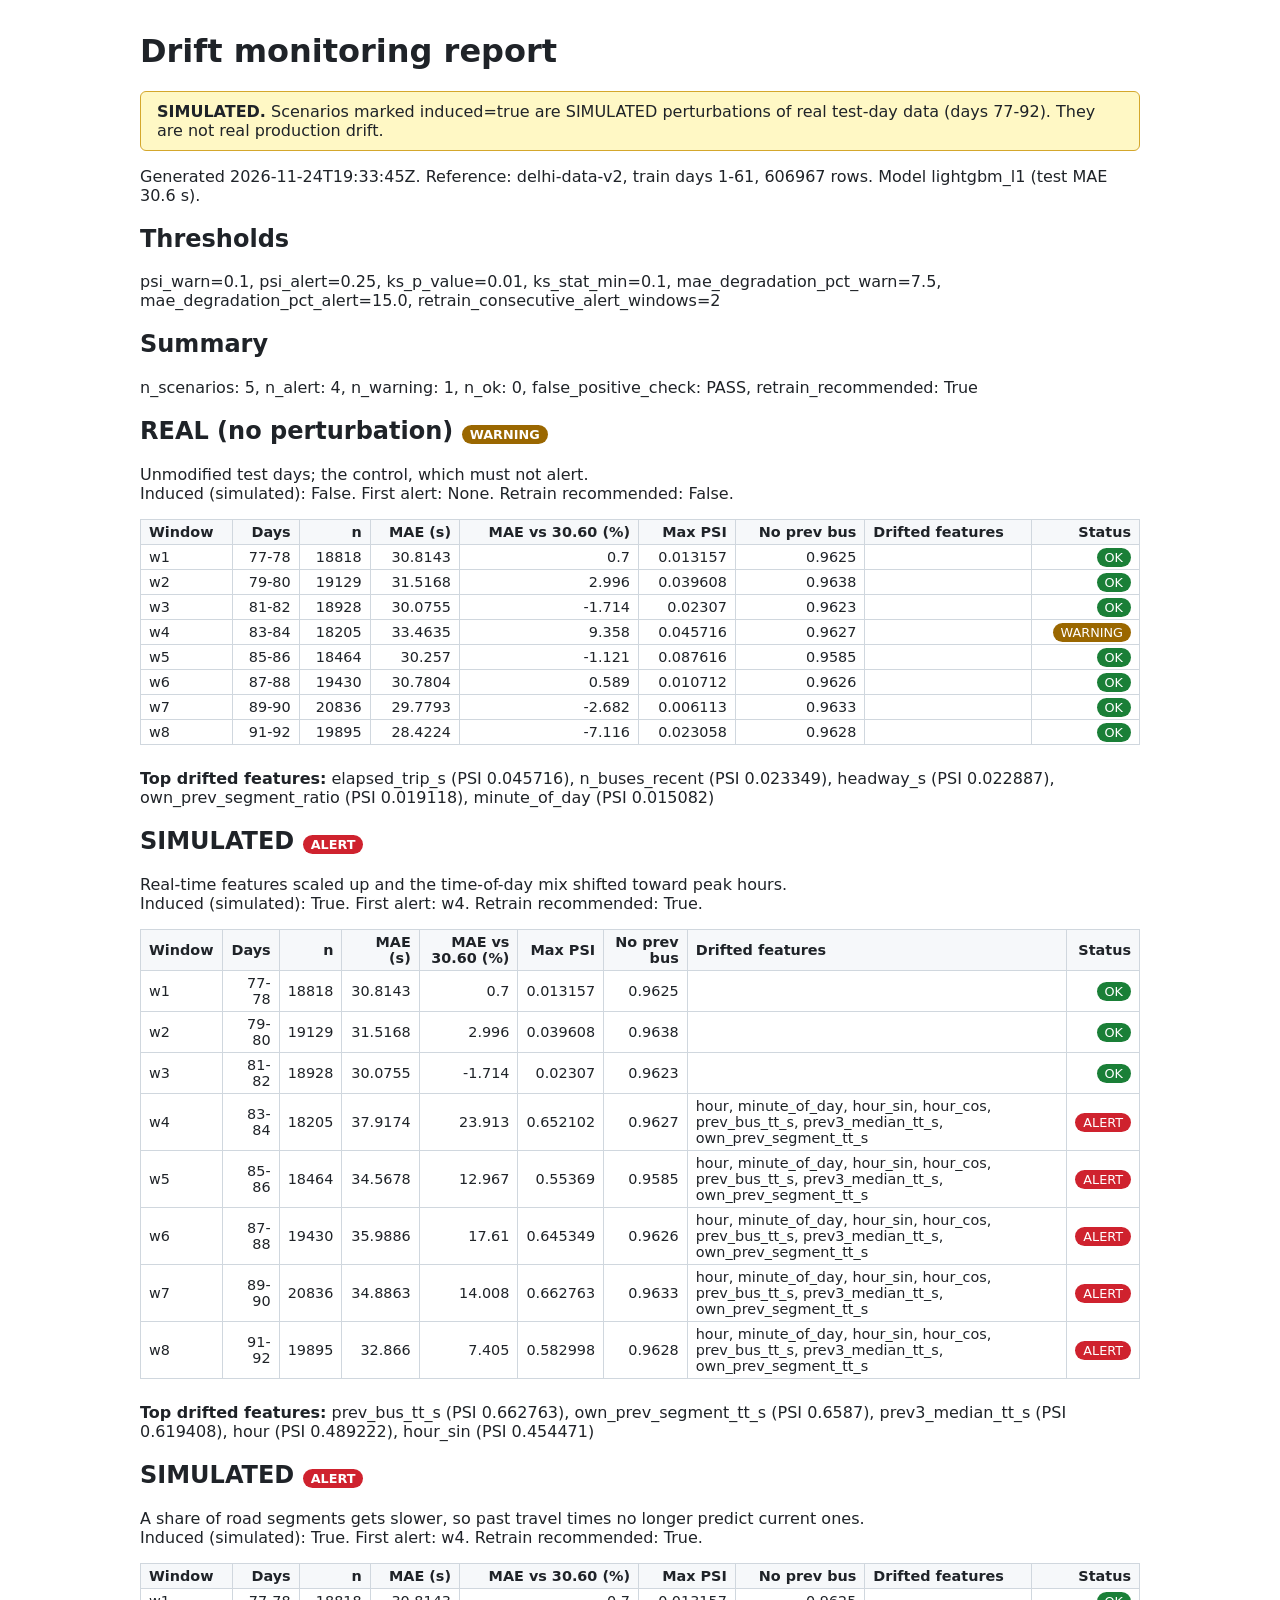
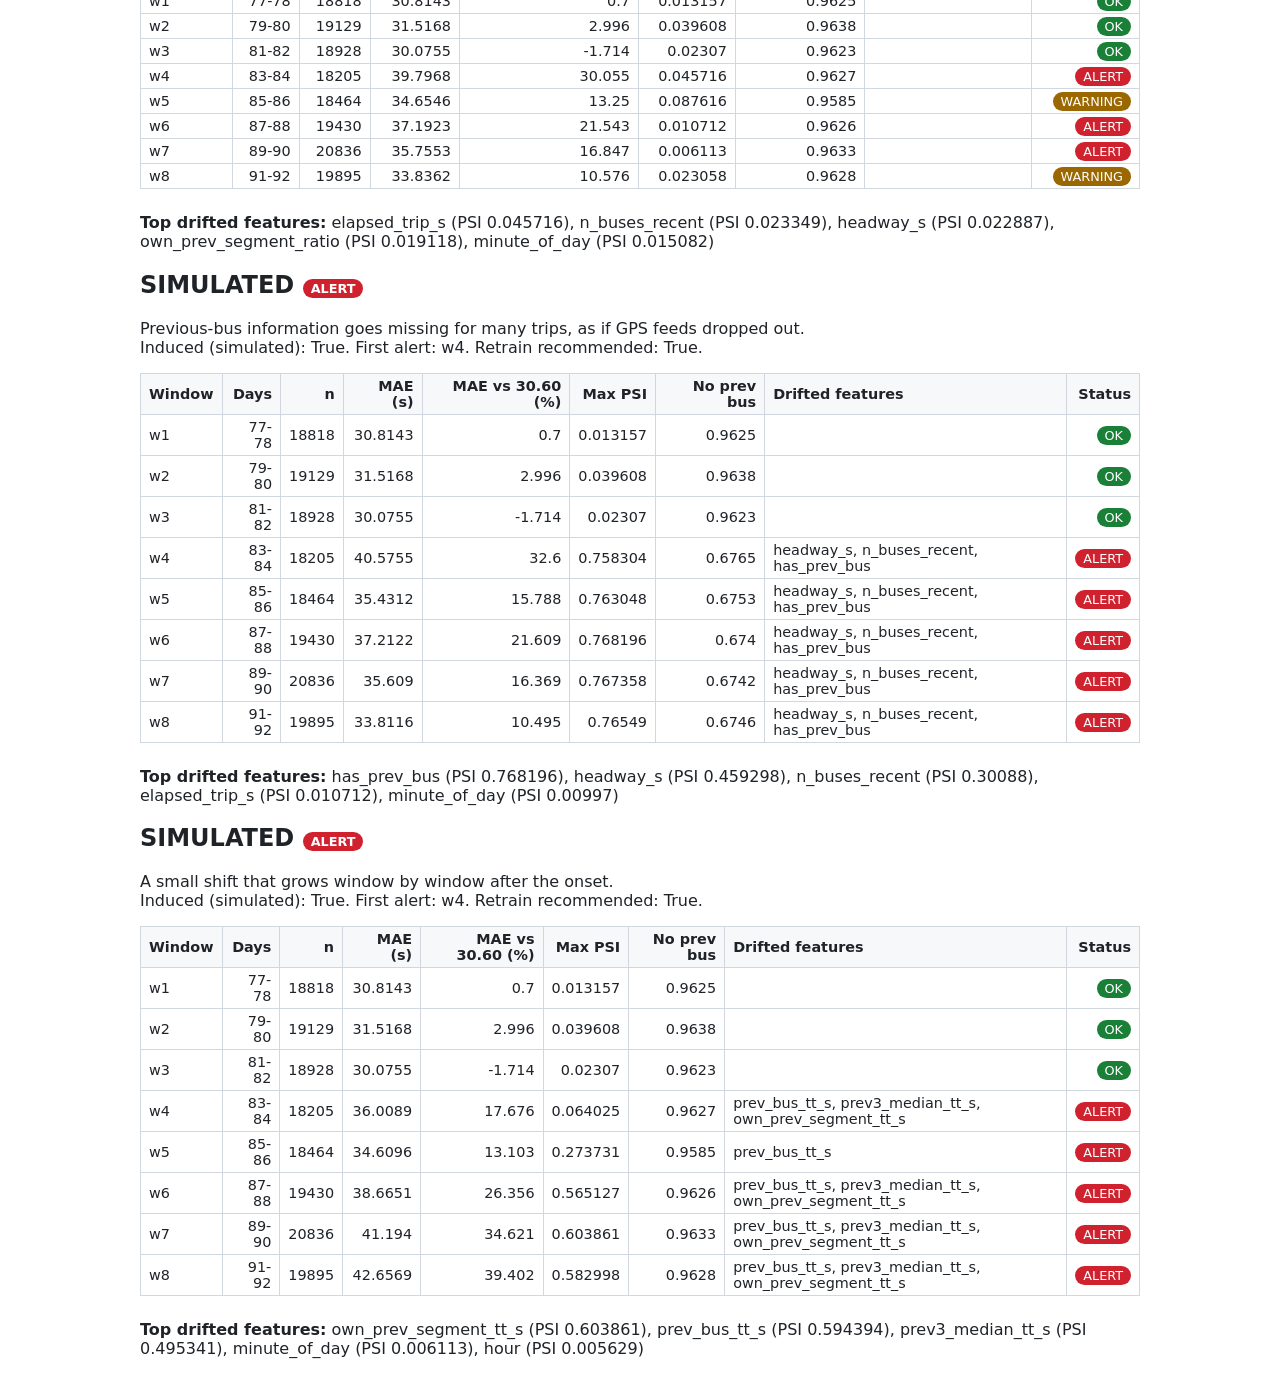
==== reports/drift_report.html @ 4299417a "drift: add HTML report and W&B logging for monitoring run" ====
<!doctype html><html><head><meta charset='utf-8'><title>Drift monitoring report</title><style>body{font-family:system-ui,sans-serif;max-width:1000px;margin:2rem auto;padding:0 1rem;color:#1f2328}table{border-collapse:collapse;width:100%;margin:.5rem 0 1.5rem}th,td{border:1px solid #d0d7de;padding:4px 8px;text-align:right;font-size:.9rem}th{background:#f6f8fa}td.l,th.l{text-align:left}.b{color:#fff;padding:2px 8px;border-radius:10px;font-size:.8rem}.warn{background:#fff8c5;border:1px solid #d4a72c;padding:.6rem 1rem;border-radius:6px}</style></head><body><h1>Drift monitoring report</h1><div class='warn'><b>SIMULATED.</b> Scenarios marked induced=true are SIMULATED perturbations of real test-day data (days 77-92). They are not real production drift.</div><p>Generated 2026-11-24T19:33:45Z. Reference: delhi-data-v2, train days 1-61, 606967 rows. Model lightgbm_l1 (test MAE 30.6 s).</p><h2>Thresholds</h2><p>psi_warn=0.1, psi_alert=0.25, ks_p_value=0.01, ks_stat_min=0.1, mae_degradation_pct_warn=7.5, mae_degradation_pct_alert=15.0, retrain_consecutive_alert_windows=2</p><h2>Summary</h2><p>n_scenarios: 5, n_alert: 4, n_warning: 1, n_ok: 0, false_positive_check: PASS, retrain_recommended: True</p><h2>REAL (no perturbation) <span class="b" style="background:#9a6700">WARNING</span></h2><p>Unmodified test days; the control, which must not alert.<br>Induced (simulated): False. First alert: None. Retrain recommended: False.</p><table><tr><th class='l'>Window</th><th>Days</th><th>n</th><th>MAE (s)</th><th>MAE vs 30.60 (%)</th><th>Max PSI</th><th>No prev bus</th><th class='l'>Drifted features</th><th>Status</th></tr><tr><td class='l'>w1</td><td>77-78</td><td>18818</td><td>30.8143</td><td>0.7</td><td>0.013157</td><td>0.9625</td><td class='l'></td><td><span class="b" style="background:#1a7f37">OK</span></td></tr><tr><td class='l'>w2</td><td>79-80</td><td>19129</td><td>31.5168</td><td>2.996</td><td>0.039608</td><td>0.9638</td><td class='l'></td><td><span class="b" style="background:#1a7f37">OK</span></td></tr><tr><td class='l'>w3</td><td>81-82</td><td>18928</td><td>30.0755</td><td>-1.714</td><td>0.02307</td><td>0.9623</td><td class='l'></td><td><span class="b" style="background:#1a7f37">OK</span></td></tr><tr><td class='l'>w4</td><td>83-84</td><td>18205</td><td>33.4635</td><td>9.358</td><td>0.045716</td><td>0.9627</td><td class='l'></td><td><span class="b" style="background:#9a6700">WARNING</span></td></tr><tr><td class='l'>w5</td><td>85-86</td><td>18464</td><td>30.257</td><td>-1.121</td><td>0.087616</td><td>0.9585</td><td class='l'></td><td><span class="b" style="background:#1a7f37">OK</span></td></tr><tr><td class='l'>w6</td><td>87-88</td><td>19430</td><td>30.7804</td><td>0.589</td><td>0.010712</td><td>0.9626</td><td class='l'></td><td><span class="b" style="background:#1a7f37">OK</span></td></tr><tr><td class='l'>w7</td><td>89-90</td><td>20836</td><td>29.7793</td><td>-2.682</td><td>0.006113</td><td>0.9633</td><td class='l'></td><td><span class="b" style="background:#1a7f37">OK</span></td></tr><tr><td class='l'>w8</td><td>91-92</td><td>19895</td><td>28.4224</td><td>-7.116</td><td>0.023058</td><td>0.9628</td><td class='l'></td><td><span class="b" style="background:#1a7f37">OK</span></td></tr></table><p><b>Top drifted features:</b> elapsed_trip_s (PSI 0.045716), n_buses_recent (PSI 0.023349), headway_s (PSI 0.022887), own_prev_segment_ratio (PSI 0.019118), minute_of_day (PSI 0.015082)</p><h2>SIMULATED <span class="b" style="background:#cf222e">ALERT</span></h2><p>Real-time features scaled up and the time-of-day mix shifted toward peak hours.<br>Induced (simulated): True. First alert: w4. Retrain recommended: True.</p><table><tr><th class='l'>Window</th><th>Days</th><th>n</th><th>MAE (s)</th><th>MAE vs 30.60 (%)</th><th>Max PSI</th><th>No prev bus</th><th class='l'>Drifted features</th><th>Status</th></tr><tr><td class='l'>w1</td><td>77-78</td><td>18818</td><td>30.8143</td><td>0.7</td><td>0.013157</td><td>0.9625</td><td class='l'></td><td><span class="b" style="background:#1a7f37">OK</span></td></tr><tr><td class='l'>w2</td><td>79-80</td><td>19129</td><td>31.5168</td><td>2.996</td><td>0.039608</td><td>0.9638</td><td class='l'></td><td><span class="b" style="background:#1a7f37">OK</span></td></tr><tr><td class='l'>w3</td><td>81-82</td><td>18928</td><td>30.0755</td><td>-1.714</td><td>0.02307</td><td>0.9623</td><td class='l'></td><td><span class="b" style="background:#1a7f37">OK</span></td></tr><tr><td class='l'>w4</td><td>83-84</td><td>18205</td><td>37.9174</td><td>23.913</td><td>0.652102</td><td>0.9627</td><td class='l'>hour, minute_of_day, hour_sin, hour_cos, prev_bus_tt_s, prev3_median_tt_s, own_prev_segment_tt_s</td><td><span class="b" style="background:#cf222e">ALERT</span></td></tr><tr><td class='l'>w5</td><td>85-86</td><td>18464</td><td>34.5678</td><td>12.967</td><td>0.55369</td><td>0.9585</td><td class='l'>hour, minute_of_day, hour_sin, hour_cos, prev_bus_tt_s, prev3_median_tt_s, own_prev_segment_tt_s</td><td><span class="b" style="background:#cf222e">ALERT</span></td></tr><tr><td class='l'>w6</td><td>87-88</td><td>19430</td><td>35.9886</td><td>17.61</td><td>0.645349</td><td>0.9626</td><td class='l'>hour, minute_of_day, hour_sin, hour_cos, prev_bus_tt_s, prev3_median_tt_s, own_prev_segment_tt_s</td><td><span class="b" style="background:#cf222e">ALERT</span></td></tr><tr><td class='l'>w7</td><td>89-90</td><td>20836</td><td>34.8863</td><td>14.008</td><td>0.662763</td><td>0.9633</td><td class='l'>hour, minute_of_day, hour_sin, hour_cos, prev_bus_tt_s, prev3_median_tt_s, own_prev_segment_tt_s</td><td><span class="b" style="background:#cf222e">ALERT</span></td></tr><tr><td class='l'>w8</td><td>91-92</td><td>19895</td><td>32.866</td><td>7.405</td><td>0.582998</td><td>0.9628</td><td class='l'>hour, minute_of_day, hour_sin, hour_cos, prev_bus_tt_s, prev3_median_tt_s, own_prev_segment_tt_s</td><td><span class="b" style="background:#cf222e">ALERT</span></td></tr></table><p><b>Top drifted features:</b> prev_bus_tt_s (PSI 0.662763), own_prev_segment_tt_s (PSI 0.6587), prev3_median_tt_s (PSI 0.619408), hour (PSI 0.489222), hour_sin (PSI 0.454471)</p><h2>SIMULATED <span class="b" style="background:#cf222e">ALERT</span></h2><p>A share of road segments gets slower, so past travel times no longer predict current ones.<br>Induced (simulated): True. First alert: w4. Retrain recommended: True.</p><table><tr><th class='l'>Window</th><th>Days</th><th>n</th><th>MAE (s)</th><th>MAE vs 30.60 (%)</th><th>Max PSI</th><th>No prev bus</th><th class='l'>Drifted features</th><th>Status</th></tr><tr><td class='l'>w1</td><td>77-78</td><td>18818</td><td>30.8143</td><td>0.7</td><td>0.013157</td><td>0.9625</td><td class='l'></td><td><span class="b" style="background:#1a7f37">OK</span></td></tr><tr><td class='l'>w2</td><td>79-80</td><td>19129</td><td>31.5168</td><td>2.996</td><td>0.039608</td><td>0.9638</td><td class='l'></td><td><span class="b" style="background:#1a7f37">OK</span></td></tr><tr><td class='l'>w3</td><td>81-82</td><td>18928</td><td>30.0755</td><td>-1.714</td><td>0.02307</td><td>0.9623</td><td class='l'></td><td><span class="b" style="background:#1a7f37">OK</span></td></tr><tr><td class='l'>w4</td><td>83-84</td><td>18205</td><td>39.7968</td><td>30.055</td><td>0.045716</td><td>0.9627</td><td class='l'></td><td><span class="b" style="background:#cf222e">ALERT</span></td></tr><tr><td class='l'>w5</td><td>85-86</td><td>18464</td><td>34.6546</td><td>13.25</td><td>0.087616</td><td>0.9585</td><td class='l'></td><td><span class="b" style="background:#9a6700">WARNING</span></td></tr><tr><td class='l'>w6</td><td>87-88</td><td>19430</td><td>37.1923</td><td>21.543</td><td>0.010712</td><td>0.9626</td><td class='l'></td><td><span class="b" style="background:#cf222e">ALERT</span></td></tr><tr><td class='l'>w7</td><td>89-90</td><td>20836</td><td>35.7553</td><td>16.847</td><td>0.006113</td><td>0.9633</td><td class='l'></td><td><span class="b" style="background:#cf222e">ALERT</span></td></tr><tr><td class='l'>w8</td><td>91-92</td><td>19895</td><td>33.8362</td><td>10.576</td><td>0.023058</td><td>0.9628</td><td class='l'></td><td><span class="b" style="background:#9a6700">WARNING</span></td></tr></table><p><b>Top drifted features:</b> elapsed_trip_s (PSI 0.045716), n_buses_recent (PSI 0.023349), headway_s (PSI 0.022887), own_prev_segment_ratio (PSI 0.019118), minute_of_day (PSI 0.015082)</p><h2>SIMULATED <span class="b" style="background:#cf222e">ALERT</span></h2><p>Previous-bus information goes missing for many trips, as if GPS feeds dropped out.<br>Induced (simulated): True. First alert: w4. Retrain recommended: True.</p><table><tr><th class='l'>Window</th><th>Days</th><th>n</th><th>MAE (s)</th><th>MAE vs 30.60 (%)</th><th>Max PSI</th><th>No prev bus</th><th class='l'>Drifted features</th><th>Status</th></tr><tr><td class='l'>w1</td><td>77-78</td><td>18818</td><td>30.8143</td><td>0.7</td><td>0.013157</td><td>0.9625</td><td class='l'></td><td><span class="b" style="background:#1a7f37">OK</span></td></tr><tr><td class='l'>w2</td><td>79-80</td><td>19129</td><td>31.5168</td><td>2.996</td><td>0.039608</td><td>0.9638</td><td class='l'></td><td><span class="b" style="background:#1a7f37">OK</span></td></tr><tr><td class='l'>w3</td><td>81-82</td><td>18928</td><td>30.0755</td><td>-1.714</td><td>0.02307</td><td>0.9623</td><td class='l'></td><td><span class="b" style="background:#1a7f37">OK</span></td></tr><tr><td class='l'>w4</td><td>83-84</td><td>18205</td><td>40.5755</td><td>32.6</td><td>0.758304</td><td>0.6765</td><td class='l'>headway_s, n_buses_recent, has_prev_bus</td><td><span class="b" style="background:#cf222e">ALERT</span></td></tr><tr><td class='l'>w5</td><td>85-86</td><td>18464</td><td>35.4312</td><td>15.788</td><td>0.763048</td><td>0.6753</td><td class='l'>headway_s, n_buses_recent, has_prev_bus</td><td><span class="b" style="background:#cf222e">ALERT</span></td></tr><tr><td class='l'>w6</td><td>87-88</td><td>19430</td><td>37.2122</td><td>21.609</td><td>0.768196</td><td>0.674</td><td class='l'>headway_s, n_buses_recent, has_prev_bus</td><td><span class="b" style="background:#cf222e">ALERT</span></td></tr><tr><td class='l'>w7</td><td>89-90</td><td>20836</td><td>35.609</td><td>16.369</td><td>0.767358</td><td>0.6742</td><td class='l'>headway_s, n_buses_recent, has_prev_bus</td><td><span class="b" style="background:#cf222e">ALERT</span></td></tr><tr><td class='l'>w8</td><td>91-92</td><td>19895</td><td>33.8116</td><td>10.495</td><td>0.76549</td><td>0.6746</td><td class='l'>headway_s, n_buses_recent, has_prev_bus</td><td><span class="b" style="background:#cf222e">ALERT</span></td></tr></table><p><b>Top drifted features:</b> has_prev_bus (PSI 0.768196), headway_s (PSI 0.459298), n_buses_recent (PSI 0.30088), elapsed_trip_s (PSI 0.010712), minute_of_day (PSI 0.00997)</p><h2>SIMULATED <span class="b" style="background:#cf222e">ALERT</span></h2><p>A small shift that grows window by window after the onset.<br>Induced (simulated): True. First alert: w4. Retrain recommended: True.</p><table><tr><th class='l'>Window</th><th>Days</th><th>n</th><th>MAE (s)</th><th>MAE vs 30.60 (%)</th><th>Max PSI</th><th>No prev bus</th><th class='l'>Drifted features</th><th>Status</th></tr><tr><td class='l'>w1</td><td>77-78</td><td>18818</td><td>30.8143</td><td>0.7</td><td>0.013157</td><td>0.9625</td><td class='l'></td><td><span class="b" style="background:#1a7f37">OK</span></td></tr><tr><td class='l'>w2</td><td>79-80</td><td>19129</td><td>31.5168</td><td>2.996</td><td>0.039608</td><td>0.9638</td><td class='l'></td><td><span class="b" style="background:#1a7f37">OK</span></td></tr><tr><td class='l'>w3</td><td>81-82</td><td>18928</td><td>30.0755</td><td>-1.714</td><td>0.02307</td><td>0.9623</td><td class='l'></td><td><span class="b" style="background:#1a7f37">OK</span></td></tr><tr><td class='l'>w4</td><td>83-84</td><td>18205</td><td>36.0089</td><td>17.676</td><td>0.064025</td><td>0.9627</td><td class='l'>prev_bus_tt_s, prev3_median_tt_s, own_prev_segment_tt_s</td><td><span class="b" style="background:#cf222e">ALERT</span></td></tr><tr><td class='l'>w5</td><td>85-86</td><td>18464</td><td>34.6096</td><td>13.103</td><td>0.273731</td><td>0.9585</td><td class='l'>prev_bus_tt_s</td><td><span class="b" style="background:#cf222e">ALERT</span></td></tr><tr><td class='l'>w6</td><td>87-88</td><td>19430</td><td>38.6651</td><td>26.356</td><td>0.565127</td><td>0.9626</td><td class='l'>prev_bus_tt_s, prev3_median_tt_s, own_prev_segment_tt_s</td><td><span class="b" style="background:#cf222e">ALERT</span></td></tr><tr><td class='l'>w7</td><td>89-90</td><td>20836</td><td>41.194</td><td>34.621</td><td>0.603861</td><td>0.9633</td><td class='l'>prev_bus_tt_s, prev3_median_tt_s, own_prev_segment_tt_s</td><td><span class="b" style="background:#cf222e">ALERT</span></td></tr><tr><td class='l'>w8</td><td>91-92</td><td>19895</td><td>42.6569</td><td>39.402</td><td>0.582998</td><td>0.9628</td><td class='l'>prev_bus_tt_s, prev3_median_tt_s, own_prev_segment_tt_s</td><td><span class="b" style="background:#cf222e">ALERT</span></td></tr></table><p><b>Top drifted features:</b> own_prev_segment_tt_s (PSI 0.603861), prev_bus_tt_s (PSI 0.594394), prev3_median_tt_s (PSI 0.495341), minute_of_day (PSI 0.006113), hour (PSI 0.005629)</p></body></html>
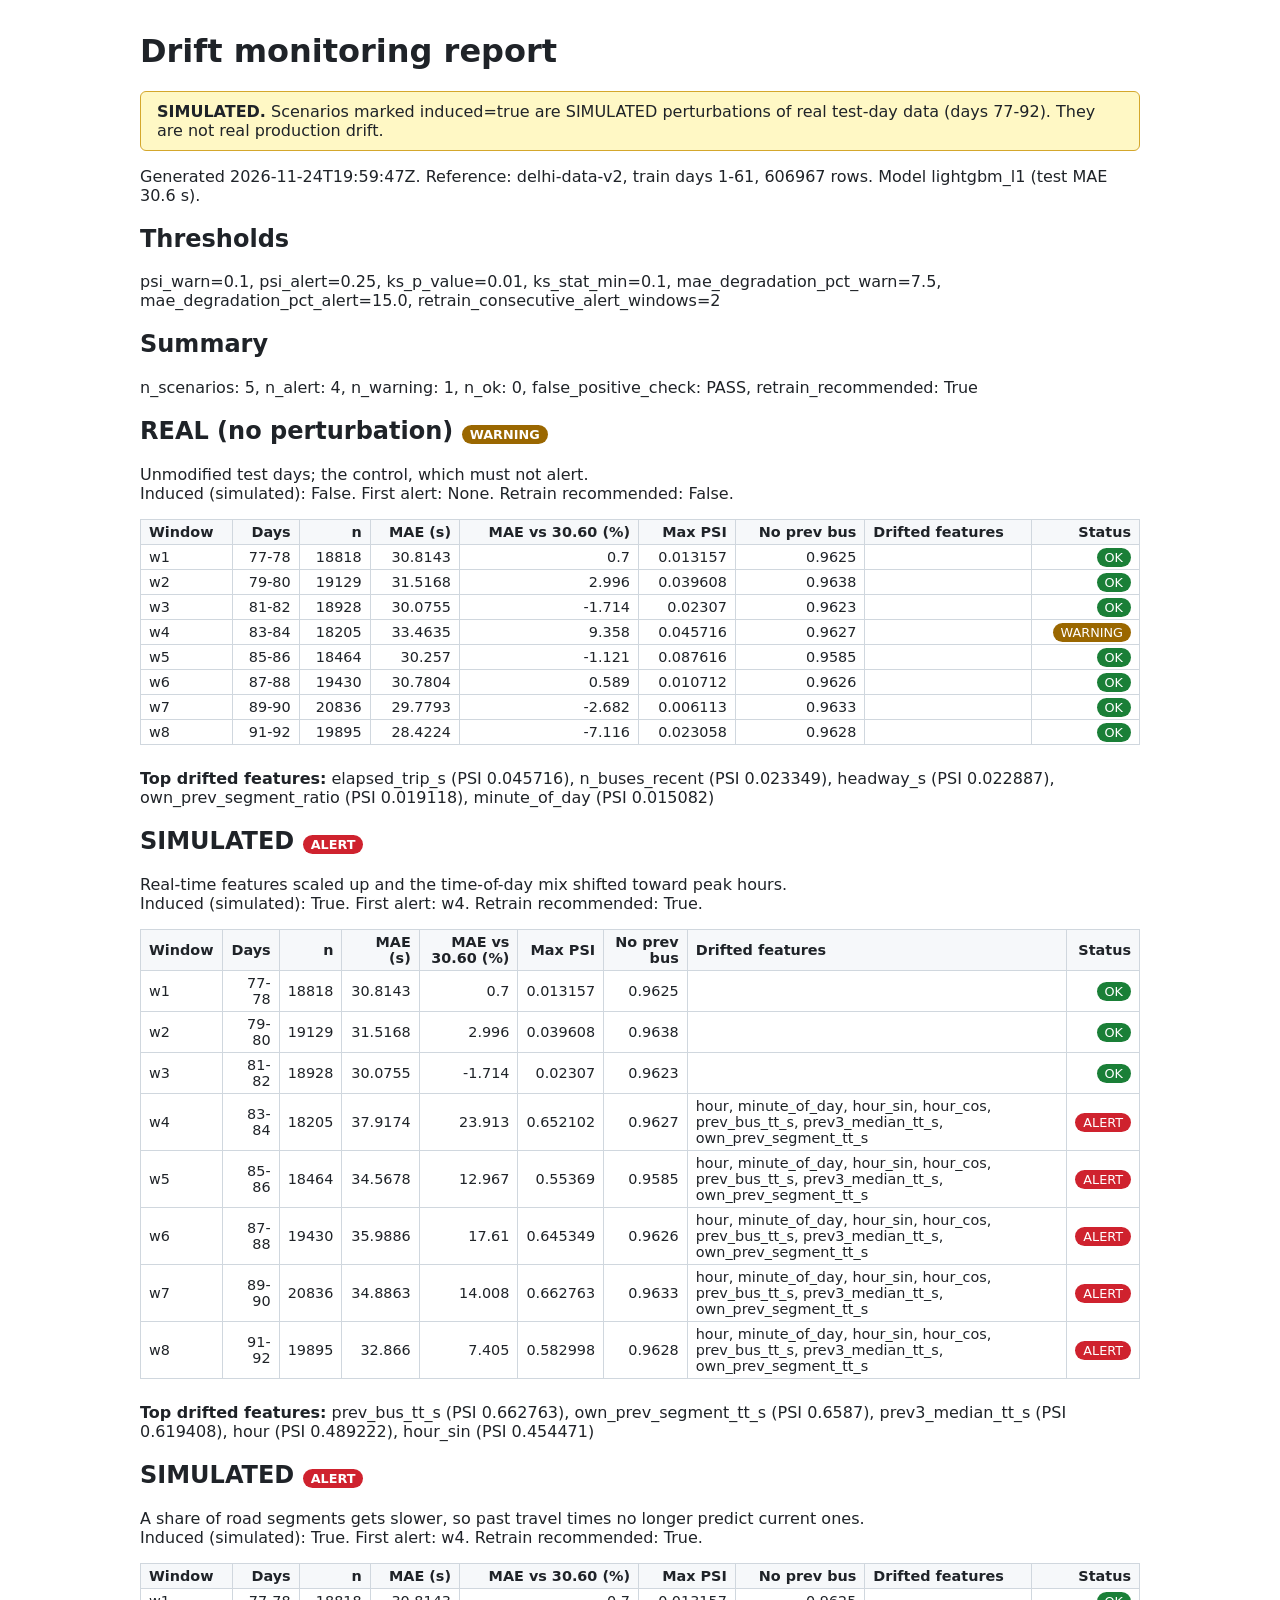
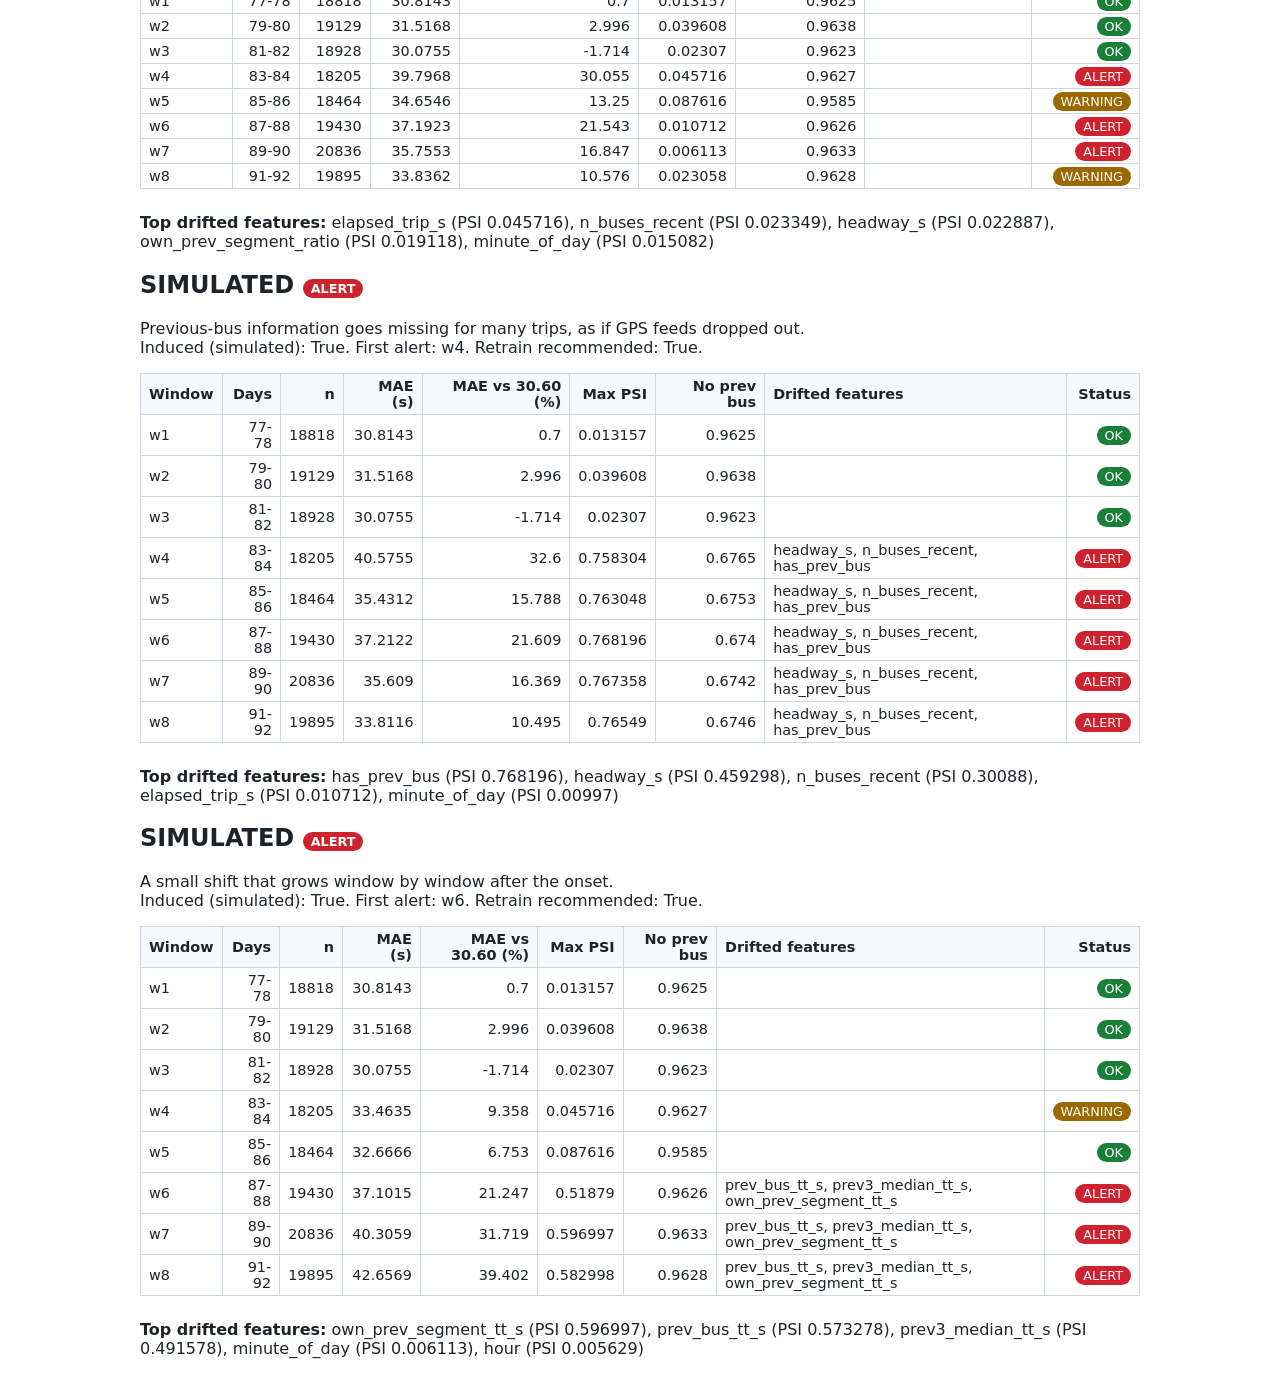
==== commit a40bf66d: "drift: log monitoring run to W&B, ramp gradual drift from zero to full strength" ====
--- a/reports/drift_report.html
+++ b/reports/drift_report.html
@@ -1 +1 @@
-<!doctype html><html><head><meta charset='utf-8'><title>Drift monitoring report</title><style>body{font-family:system-ui,sans-serif;max-width:1000px;margin:2rem auto;padding:0 1rem;color:#1f2328}table{border-collapse:collapse;width:100%;margin:.5rem 0 1.5rem}th,td{border:1px solid #d0d7de;padding:4px 8px;text-align:right;font-size:.9rem}th{background:#f6f8fa}td.l,th.l{text-align:left}.b{color:#fff;padding:2px 8px;border-radius:10px;font-size:.8rem}.warn{background:#fff8c5;border:1px solid #d4a72c;padding:.6rem 1rem;border-radius:6px}</style></head><body><h1>Drift monitoring report</h1><div class='warn'><b>SIMULATED.</b> Scenarios marked induced=true are SIMULATED perturbations of real test-day data (days 77-92). They are not real production drift.</div><p>Generated 2026-11-24T19:33:45Z. Reference: delhi-data-v2, train days 1-61, 606967 rows. Model lightgbm_l1 (test MAE 30.6 s).</p><h2>Thresholds</h2><p>psi_warn=0.1, psi_alert=0.25, ks_p_value=0.01, ks_stat_min=0.1, mae_degradation_pct_warn=7.5, mae_degradation_pct_alert=15.0, retrain_consecutive_alert_windows=2</p><h2>Summary</h2><p>n_scenarios: 5, n_alert: 4, n_warning: 1, n_ok: 0, false_positive_check: PASS, retrain_recommended: True</p><h2>REAL (no perturbation) <span class="b" style="background:#9a6700">WARNING</span></h2><p>Unmodified test days; the control, which must not alert.<br>Induced (simulated): False. First alert: None. Retrain recommended: False.</p><table><tr><th class='l'>Window</th><th>Days</th><th>n</th><th>MAE (s)</th><th>MAE vs 30.60 (%)</th><th>Max PSI</th><th>No prev bus</th><th class='l'>Drifted features</th><th>Status</th></tr><tr><td class='l'>w1</td><td>77-78</td><td>18818</td><td>30.8143</td><td>0.7</td><td>0.013157</td><td>0.9625</td><td class='l'></td><td><span class="b" style="background:#1a7f37">OK</span></td></tr><tr><td class='l'>w2</td><td>79-80</td><td>19129</td><td>31.5168</td><td>2.996</td><td>0.039608</td><td>0.9638</td><td class='l'></td><td><span class="b" style="background:#1a7f37">OK</span></td></tr><tr><td class='l'>w3</td><td>81-82</td><td>18928</td><td>30.0755</td><td>-1.714</td><td>0.02307</td><td>0.9623</td><td class='l'></td><td><span class="b" style="background:#1a7f37">OK</span></td></tr><tr><td class='l'>w4</td><td>83-84</td><td>18205</td><td>33.4635</td><td>9.358</td><td>0.045716</td><td>0.9627</td><td class='l'></td><td><span class="b" style="background:#9a6700">WARNING</span></td></tr><tr><td class='l'>w5</td><td>85-86</td><td>18464</td><td>30.257</td><td>-1.121</td><td>0.087616</td><td>0.9585</td><td class='l'></td><td><span class="b" style="background:#1a7f37">OK</span></td></tr><tr><td class='l'>w6</td><td>87-88</td><td>19430</td><td>30.7804</td><td>0.589</td><td>0.010712</td><td>0.9626</td><td class='l'></td><td><span class="b" style="background:#1a7f37">OK</span></td></tr><tr><td class='l'>w7</td><td>89-90</td><td>20836</td><td>29.7793</td><td>-2.682</td><td>0.006113</td><td>0.9633</td><td class='l'></td><td><span class="b" style="background:#1a7f37">OK</span></td></tr><tr><td class='l'>w8</td><td>91-92</td><td>19895</td><td>28.4224</td><td>-7.116</td><td>0.023058</td><td>0.9628</td><td class='l'></td><td><span class="b" style="background:#1a7f37">OK</span></td></tr></table><p><b>Top drifted features:</b> elapsed_trip_s (PSI 0.045716), n_buses_recent (PSI 0.023349), headway_s (PSI 0.022887), own_prev_segment_ratio (PSI 0.019118), minute_of_day (PSI 0.015082)</p><h2>SIMULATED <span class="b" style="background:#cf222e">ALERT</span></h2><p>Real-time features scaled up and the time-of-day mix shifted toward peak hours.<br>Induced (simulated): True. First alert: w4. Retrain recommended: True.</p><table><tr><th class='l'>Window</th><th>Days</th><th>n</th><th>MAE (s)</th><th>MAE vs 30.60 (%)</th><th>Max PSI</th><th>No prev bus</th><th class='l'>Drifted features</th><th>Status</th></tr><tr><td class='l'>w1</td><td>77-78</td><td>18818</td><td>30.8143</td><td>0.7</td><td>0.013157</td><td>0.9625</td><td class='l'></td><td><span class="b" style="background:#1a7f37">OK</span></td></tr><tr><td class='l'>w2</td><td>79-80</td><td>19129</td><td>31.5168</td><td>2.996</td><td>0.039608</td><td>0.9638</td><td class='l'></td><td><span class="b" style="background:#1a7f37">OK</span></td></tr><tr><td class='l'>w3</td><td>81-82</td><td>18928</td><td>30.0755</td><td>-1.714</td><td>0.02307</td><td>0.9623</td><td class='l'></td><td><span class="b" style="background:#1a7f37">OK</span></td></tr><tr><td class='l'>w4</td><td>83-84</td><td>18205</td><td>37.9174</td><td>23.913</td><td>0.652102</td><td>0.9627</td><td class='l'>hour, minute_of_day, hour_sin, hour_cos, prev_bus_tt_s, prev3_median_tt_s, own_prev_segment_tt_s</td><td><span class="b" style="background:#cf222e">ALERT</span></td></tr><tr><td class='l'>w5</td><td>85-86</td><td>18464</td><td>34.5678</td><td>12.967</td><td>0.55369</td><td>0.9585</td><td class='l'>hour, minute_of_day, hour_sin, hour_cos, prev_bus_tt_s, prev3_median_tt_s, own_prev_segment_tt_s</td><td><span class="b" style="background:#cf222e">ALERT</span></td></tr><tr><td class='l'>w6</td><td>87-88</td><td>19430</td><td>35.9886</td><td>17.61</td><td>0.645349</td><td>0.9626</td><td class='l'>hour, minute_of_day, hour_sin, hour_cos, prev_bus_tt_s, prev3_median_tt_s, own_prev_segment_tt_s</td><td><span class="b" style="background:#cf222e">ALERT</span></td></tr><tr><td class='l'>w7</td><td>89-90</td><td>20836</td><td>34.8863</td><td>14.008</td><td>0.662763</td><td>0.9633</td><td class='l'>hour, minute_of_day, hour_sin, hour_cos, prev_bus_tt_s, prev3_median_tt_s, own_prev_segment_tt_s</td><td><span class="b" style="background:#cf222e">ALERT</span></td></tr><tr><td class='l'>w8</td><td>91-92</td><td>19895</td><td>32.866</td><td>7.405</td><td>0.582998</td><td>0.9628</td><td class='l'>hour, minute_of_day, hour_sin, hour_cos, prev_bus_tt_s, prev3_median_tt_s, own_prev_segment_tt_s</td><td><span class="b" style="background:#cf222e">ALERT</span></td></tr></table><p><b>Top drifted features:</b> prev_bus_tt_s (PSI 0.662763), own_prev_segment_tt_s (PSI 0.6587), prev3_median_tt_s (PSI 0.619408), hour (PSI 0.489222), hour_sin (PSI 0.454471)</p><h2>SIMULATED <span class="b" style="background:#cf222e">ALERT</span></h2><p>A share of road segments gets slower, so past travel times no longer predict current ones.<br>Induced (simulated): True. First alert: w4. Retrain recommended: True.</p><table><tr><th class='l'>Window</th><th>Days</th><th>n</th><th>MAE (s)</th><th>MAE vs 30.60 (%)</th><th>Max PSI</th><th>No prev bus</th><th class='l'>Drifted features</th><th>Status</th></tr><tr><td class='l'>w1</td><td>77-78</td><td>18818</td><td>30.8143</td><td>0.7</td><td>0.013157</td><td>0.9625</td><td class='l'></td><td><span class="b" style="background:#1a7f37">OK</span></td></tr><tr><td class='l'>w2</td><td>79-80</td><td>19129</td><td>31.5168</td><td>2.996</td><td>0.039608</td><td>0.9638</td><td class='l'></td><td><span class="b" style="background:#1a7f37">OK</span></td></tr><tr><td class='l'>w3</td><td>81-82</td><td>18928</td><td>30.0755</td><td>-1.714</td><td>0.02307</td><td>0.9623</td><td class='l'></td><td><span class="b" style="background:#1a7f37">OK</span></td></tr><tr><td class='l'>w4</td><td>83-84</td><td>18205</td><td>39.7968</td><td>30.055</td><td>0.045716</td><td>0.9627</td><td class='l'></td><td><span class="b" style="background:#cf222e">ALERT</span></td></tr><tr><td class='l'>w5</td><td>85-86</td><td>18464</td><td>34.6546</td><td>13.25</td><td>0.087616</td><td>0.9585</td><td class='l'></td><td><span class="b" style="background:#9a6700">WARNING</span></td></tr><tr><td class='l'>w6</td><td>87-88</td><td>19430</td><td>37.1923</td><td>21.543</td><td>0.010712</td><td>0.9626</td><td class='l'></td><td><span class="b" style="background:#cf222e">ALERT</span></td></tr><tr><td class='l'>w7</td><td>89-90</td><td>20836</td><td>35.7553</td><td>16.847</td><td>0.006113</td><td>0.9633</td><td class='l'></td><td><span class="b" style="background:#cf222e">ALERT</span></td></tr><tr><td class='l'>w8</td><td>91-92</td><td>19895</td><td>33.8362</td><td>10.576</td><td>0.023058</td><td>0.9628</td><td class='l'></td><td><span class="b" style="background:#9a6700">WARNING</span></td></tr></table><p><b>Top drifted features:</b> elapsed_trip_s (PSI 0.045716), n_buses_recent (PSI 0.023349), headway_s (PSI 0.022887), own_prev_segment_ratio (PSI 0.019118), minute_of_day (PSI 0.015082)</p><h2>SIMULATED <span class="b" style="background:#cf222e">ALERT</span></h2><p>Previous-bus information goes missing for many trips, as if GPS feeds dropped out.<br>Induced (simulated): True. First alert: w4. Retrain recommended: True.</p><table><tr><th class='l'>Window</th><th>Days</th><th>n</th><th>MAE (s)</th><th>MAE vs 30.60 (%)</th><th>Max PSI</th><th>No prev bus</th><th class='l'>Drifted features</th><th>Status</th></tr><tr><td class='l'>w1</td><td>77-78</td><td>18818</td><td>30.8143</td><td>0.7</td><td>0.013157</td><td>0.9625</td><td class='l'></td><td><span class="b" style="background:#1a7f37">OK</span></td></tr><tr><td class='l'>w2</td><td>79-80</td><td>19129</td><td>31.5168</td><td>2.996</td><td>0.039608</td><td>0.9638</td><td class='l'></td><td><span class="b" style="background:#1a7f37">OK</span></td></tr><tr><td class='l'>w3</td><td>81-82</td><td>18928</td><td>30.0755</td><td>-1.714</td><td>0.02307</td><td>0.9623</td><td class='l'></td><td><span class="b" style="background:#1a7f37">OK</span></td></tr><tr><td class='l'>w4</td><td>83-84</td><td>18205</td><td>40.5755</td><td>32.6</td><td>0.758304</td><td>0.6765</td><td class='l'>headway_s, n_buses_recent, has_prev_bus</td><td><span class="b" style="background:#cf222e">ALERT</span></td></tr><tr><td class='l'>w5</td><td>85-86</td><td>18464</td><td>35.4312</td><td>15.788</td><td>0.763048</td><td>0.6753</td><td class='l'>headway_s, n_buses_recent, has_prev_bus</td><td><span class="b" style="background:#cf222e">ALERT</span></td></tr><tr><td class='l'>w6</td><td>87-88</td><td>19430</td><td>37.2122</td><td>21.609</td><td>0.768196</td><td>0.674</td><td class='l'>headway_s, n_buses_recent, has_prev_bus</td><td><span class="b" style="background:#cf222e">ALERT</span></td></tr><tr><td class='l'>w7</td><td>89-90</td><td>20836</td><td>35.609</td><td>16.369</td><td>0.767358</td><td>0.6742</td><td class='l'>headway_s, n_buses_recent, has_prev_bus</td><td><span class="b" style="background:#cf222e">ALERT</span></td></tr><tr><td class='l'>w8</td><td>91-92</td><td>19895</td><td>33.8116</td><td>10.495</td><td>0.76549</td><td>0.6746</td><td class='l'>headway_s, n_buses_recent, has_prev_bus</td><td><span class="b" style="background:#cf222e">ALERT</span></td></tr></table><p><b>Top drifted features:</b> has_prev_bus (PSI 0.768196), headway_s (PSI 0.459298), n_buses_recent (PSI 0.30088), elapsed_trip_s (PSI 0.010712), minute_of_day (PSI 0.00997)</p><h2>SIMULATED <span class="b" style="background:#cf222e">ALERT</span></h2><p>A small shift that grows window by window after the onset.<br>Induced (simulated): True. First alert: w4. Retrain recommended: True.</p><table><tr><th class='l'>Window</th><th>Days</th><th>n</th><th>MAE (s)</th><th>MAE vs 30.60 (%)</th><th>Max PSI</th><th>No prev bus</th><th class='l'>Drifted features</th><th>Status</th></tr><tr><td class='l'>w1</td><td>77-78</td><td>18818</td><td>30.8143</td><td>0.7</td><td>0.013157</td><td>0.9625</td><td class='l'></td><td><span class="b" style="background:#1a7f37">OK</span></td></tr><tr><td class='l'>w2</td><td>79-80</td><td>19129</td><td>31.5168</td><td>2.996</td><td>0.039608</td><td>0.9638</td><td class='l'></td><td><span class="b" style="background:#1a7f37">OK</span></td></tr><tr><td class='l'>w3</td><td>81-82</td><td>18928</td><td>30.0755</td><td>-1.714</td><td>0.02307</td><td>0.9623</td><td class='l'></td><td><span class="b" style="background:#1a7f37">OK</span></td></tr><tr><td class='l'>w4</td><td>83-84</td><td>18205</td><td>36.0089</td><td>17.676</td><td>0.064025</td><td>0.9627</td><td class='l'>prev_bus_tt_s, prev3_median_tt_s, own_prev_segment_tt_s</td><td><span class="b" style="background:#cf222e">ALERT</span></td></tr><tr><td class='l'>w5</td><td>85-86</td><td>18464</td><td>34.6096</td><td>13.103</td><td>0.273731</td><td>0.9585</td><td class='l'>prev_bus_tt_s</td><td><span class="b" style="background:#cf222e">ALERT</span></td></tr><tr><td class='l'>w6</td><td>87-88</td><td>19430</td><td>38.6651</td><td>26.356</td><td>0.565127</td><td>0.9626</td><td class='l'>prev_bus_tt_s, prev3_median_tt_s, own_prev_segment_tt_s</td><td><span class="b" style="background:#cf222e">ALERT</span></td></tr><tr><td class='l'>w7</td><td>89-90</td><td>20836</td><td>41.194</td><td>34.621</td><td>0.603861</td><td>0.9633</td><td class='l'>prev_bus_tt_s, prev3_median_tt_s, own_prev_segment_tt_s</td><td><span class="b" style="background:#cf222e">ALERT</span></td></tr><tr><td class='l'>w8</td><td>91-92</td><td>19895</td><td>42.6569</td><td>39.402</td><td>0.582998</td><td>0.9628</td><td class='l'>prev_bus_tt_s, prev3_median_tt_s, own_prev_segment_tt_s</td><td><span class="b" style="background:#cf222e">ALERT</span></td></tr></table><p><b>Top drifted features:</b> own_prev_segment_tt_s (PSI 0.603861), prev_bus_tt_s (PSI 0.594394), prev3_median_tt_s (PSI 0.495341), minute_of_day (PSI 0.006113), hour (PSI 0.005629)</p></body></html>+<!doctype html><html><head><meta charset='utf-8'><title>Drift monitoring report</title><style>body{font-family:system-ui,sans-serif;max-width:1000px;margin:2rem auto;padding:0 1rem;color:#1f2328}table{border-collapse:collapse;width:100%;margin:.5rem 0 1.5rem}th,td{border:1px solid #d0d7de;padding:4px 8px;text-align:right;font-size:.9rem}th{background:#f6f8fa}td.l,th.l{text-align:left}.b{color:#fff;padding:2px 8px;border-radius:10px;font-size:.8rem}.warn{background:#fff8c5;border:1px solid #d4a72c;padding:.6rem 1rem;border-radius:6px}</style></head><body><h1>Drift monitoring report</h1><div class='warn'><b>SIMULATED.</b> Scenarios marked induced=true are SIMULATED perturbations of real test-day data (days 77-92). They are not real production drift.</div><p>Generated 2026-11-24T19:59:47Z. Reference: delhi-data-v2, train days 1-61, 606967 rows. Model lightgbm_l1 (test MAE 30.6 s).</p><h2>Thresholds</h2><p>psi_warn=0.1, psi_alert=0.25, ks_p_value=0.01, ks_stat_min=0.1, mae_degradation_pct_warn=7.5, mae_degradation_pct_alert=15.0, retrain_consecutive_alert_windows=2</p><h2>Summary</h2><p>n_scenarios: 5, n_alert: 4, n_warning: 1, n_ok: 0, false_positive_check: PASS, retrain_recommended: True</p><h2>REAL (no perturbation) <span class="b" style="background:#9a6700">WARNING</span></h2><p>Unmodified test days; the control, which must not alert.<br>Induced (simulated): False. First alert: None. Retrain recommended: False.</p><table><tr><th class='l'>Window</th><th>Days</th><th>n</th><th>MAE (s)</th><th>MAE vs 30.60 (%)</th><th>Max PSI</th><th>No prev bus</th><th class='l'>Drifted features</th><th>Status</th></tr><tr><td class='l'>w1</td><td>77-78</td><td>18818</td><td>30.8143</td><td>0.7</td><td>0.013157</td><td>0.9625</td><td class='l'></td><td><span class="b" style="background:#1a7f37">OK</span></td></tr><tr><td class='l'>w2</td><td>79-80</td><td>19129</td><td>31.5168</td><td>2.996</td><td>0.039608</td><td>0.9638</td><td class='l'></td><td><span class="b" style="background:#1a7f37">OK</span></td></tr><tr><td class='l'>w3</td><td>81-82</td><td>18928</td><td>30.0755</td><td>-1.714</td><td>0.02307</td><td>0.9623</td><td class='l'></td><td><span class="b" style="background:#1a7f37">OK</span></td></tr><tr><td class='l'>w4</td><td>83-84</td><td>18205</td><td>33.4635</td><td>9.358</td><td>0.045716</td><td>0.9627</td><td class='l'></td><td><span class="b" style="background:#9a6700">WARNING</span></td></tr><tr><td class='l'>w5</td><td>85-86</td><td>18464</td><td>30.257</td><td>-1.121</td><td>0.087616</td><td>0.9585</td><td class='l'></td><td><span class="b" style="background:#1a7f37">OK</span></td></tr><tr><td class='l'>w6</td><td>87-88</td><td>19430</td><td>30.7804</td><td>0.589</td><td>0.010712</td><td>0.9626</td><td class='l'></td><td><span class="b" style="background:#1a7f37">OK</span></td></tr><tr><td class='l'>w7</td><td>89-90</td><td>20836</td><td>29.7793</td><td>-2.682</td><td>0.006113</td><td>0.9633</td><td class='l'></td><td><span class="b" style="background:#1a7f37">OK</span></td></tr><tr><td class='l'>w8</td><td>91-92</td><td>19895</td><td>28.4224</td><td>-7.116</td><td>0.023058</td><td>0.9628</td><td class='l'></td><td><span class="b" style="background:#1a7f37">OK</span></td></tr></table><p><b>Top drifted features:</b> elapsed_trip_s (PSI 0.045716), n_buses_recent (PSI 0.023349), headway_s (PSI 0.022887), own_prev_segment_ratio (PSI 0.019118), minute_of_day (PSI 0.015082)</p><h2>SIMULATED <span class="b" style="background:#cf222e">ALERT</span></h2><p>Real-time features scaled up and the time-of-day mix shifted toward peak hours.<br>Induced (simulated): True. First alert: w4. Retrain recommended: True.</p><table><tr><th class='l'>Window</th><th>Days</th><th>n</th><th>MAE (s)</th><th>MAE vs 30.60 (%)</th><th>Max PSI</th><th>No prev bus</th><th class='l'>Drifted features</th><th>Status</th></tr><tr><td class='l'>w1</td><td>77-78</td><td>18818</td><td>30.8143</td><td>0.7</td><td>0.013157</td><td>0.9625</td><td class='l'></td><td><span class="b" style="background:#1a7f37">OK</span></td></tr><tr><td class='l'>w2</td><td>79-80</td><td>19129</td><td>31.5168</td><td>2.996</td><td>0.039608</td><td>0.9638</td><td class='l'></td><td><span class="b" style="background:#1a7f37">OK</span></td></tr><tr><td class='l'>w3</td><td>81-82</td><td>18928</td><td>30.0755</td><td>-1.714</td><td>0.02307</td><td>0.9623</td><td class='l'></td><td><span class="b" style="background:#1a7f37">OK</span></td></tr><tr><td class='l'>w4</td><td>83-84</td><td>18205</td><td>37.9174</td><td>23.913</td><td>0.652102</td><td>0.9627</td><td class='l'>hour, minute_of_day, hour_sin, hour_cos, prev_bus_tt_s, prev3_median_tt_s, own_prev_segment_tt_s</td><td><span class="b" style="background:#cf222e">ALERT</span></td></tr><tr><td class='l'>w5</td><td>85-86</td><td>18464</td><td>34.5678</td><td>12.967</td><td>0.55369</td><td>0.9585</td><td class='l'>hour, minute_of_day, hour_sin, hour_cos, prev_bus_tt_s, prev3_median_tt_s, own_prev_segment_tt_s</td><td><span class="b" style="background:#cf222e">ALERT</span></td></tr><tr><td class='l'>w6</td><td>87-88</td><td>19430</td><td>35.9886</td><td>17.61</td><td>0.645349</td><td>0.9626</td><td class='l'>hour, minute_of_day, hour_sin, hour_cos, prev_bus_tt_s, prev3_median_tt_s, own_prev_segment_tt_s</td><td><span class="b" style="background:#cf222e">ALERT</span></td></tr><tr><td class='l'>w7</td><td>89-90</td><td>20836</td><td>34.8863</td><td>14.008</td><td>0.662763</td><td>0.9633</td><td class='l'>hour, minute_of_day, hour_sin, hour_cos, prev_bus_tt_s, prev3_median_tt_s, own_prev_segment_tt_s</td><td><span class="b" style="background:#cf222e">ALERT</span></td></tr><tr><td class='l'>w8</td><td>91-92</td><td>19895</td><td>32.866</td><td>7.405</td><td>0.582998</td><td>0.9628</td><td class='l'>hour, minute_of_day, hour_sin, hour_cos, prev_bus_tt_s, prev3_median_tt_s, own_prev_segment_tt_s</td><td><span class="b" style="background:#cf222e">ALERT</span></td></tr></table><p><b>Top drifted features:</b> prev_bus_tt_s (PSI 0.662763), own_prev_segment_tt_s (PSI 0.6587), prev3_median_tt_s (PSI 0.619408), hour (PSI 0.489222), hour_sin (PSI 0.454471)</p><h2>SIMULATED <span class="b" style="background:#cf222e">ALERT</span></h2><p>A share of road segments gets slower, so past travel times no longer predict current ones.<br>Induced (simulated): True. First alert: w4. Retrain recommended: True.</p><table><tr><th class='l'>Window</th><th>Days</th><th>n</th><th>MAE (s)</th><th>MAE vs 30.60 (%)</th><th>Max PSI</th><th>No prev bus</th><th class='l'>Drifted features</th><th>Status</th></tr><tr><td class='l'>w1</td><td>77-78</td><td>18818</td><td>30.8143</td><td>0.7</td><td>0.013157</td><td>0.9625</td><td class='l'></td><td><span class="b" style="background:#1a7f37">OK</span></td></tr><tr><td class='l'>w2</td><td>79-80</td><td>19129</td><td>31.5168</td><td>2.996</td><td>0.039608</td><td>0.9638</td><td class='l'></td><td><span class="b" style="background:#1a7f37">OK</span></td></tr><tr><td class='l'>w3</td><td>81-82</td><td>18928</td><td>30.0755</td><td>-1.714</td><td>0.02307</td><td>0.9623</td><td class='l'></td><td><span class="b" style="background:#1a7f37">OK</span></td></tr><tr><td class='l'>w4</td><td>83-84</td><td>18205</td><td>39.7968</td><td>30.055</td><td>0.045716</td><td>0.9627</td><td class='l'></td><td><span class="b" style="background:#cf222e">ALERT</span></td></tr><tr><td class='l'>w5</td><td>85-86</td><td>18464</td><td>34.6546</td><td>13.25</td><td>0.087616</td><td>0.9585</td><td class='l'></td><td><span class="b" style="background:#9a6700">WARNING</span></td></tr><tr><td class='l'>w6</td><td>87-88</td><td>19430</td><td>37.1923</td><td>21.543</td><td>0.010712</td><td>0.9626</td><td class='l'></td><td><span class="b" style="background:#cf222e">ALERT</span></td></tr><tr><td class='l'>w7</td><td>89-90</td><td>20836</td><td>35.7553</td><td>16.847</td><td>0.006113</td><td>0.9633</td><td class='l'></td><td><span class="b" style="background:#cf222e">ALERT</span></td></tr><tr><td class='l'>w8</td><td>91-92</td><td>19895</td><td>33.8362</td><td>10.576</td><td>0.023058</td><td>0.9628</td><td class='l'></td><td><span class="b" style="background:#9a6700">WARNING</span></td></tr></table><p><b>Top drifted features:</b> elapsed_trip_s (PSI 0.045716), n_buses_recent (PSI 0.023349), headway_s (PSI 0.022887), own_prev_segment_ratio (PSI 0.019118), minute_of_day (PSI 0.015082)</p><h2>SIMULATED <span class="b" style="background:#cf222e">ALERT</span></h2><p>Previous-bus information goes missing for many trips, as if GPS feeds dropped out.<br>Induced (simulated): True. First alert: w4. Retrain recommended: True.</p><table><tr><th class='l'>Window</th><th>Days</th><th>n</th><th>MAE (s)</th><th>MAE vs 30.60 (%)</th><th>Max PSI</th><th>No prev bus</th><th class='l'>Drifted features</th><th>Status</th></tr><tr><td class='l'>w1</td><td>77-78</td><td>18818</td><td>30.8143</td><td>0.7</td><td>0.013157</td><td>0.9625</td><td class='l'></td><td><span class="b" style="background:#1a7f37">OK</span></td></tr><tr><td class='l'>w2</td><td>79-80</td><td>19129</td><td>31.5168</td><td>2.996</td><td>0.039608</td><td>0.9638</td><td class='l'></td><td><span class="b" style="background:#1a7f37">OK</span></td></tr><tr><td class='l'>w3</td><td>81-82</td><td>18928</td><td>30.0755</td><td>-1.714</td><td>0.02307</td><td>0.9623</td><td class='l'></td><td><span class="b" style="background:#1a7f37">OK</span></td></tr><tr><td class='l'>w4</td><td>83-84</td><td>18205</td><td>40.5755</td><td>32.6</td><td>0.758304</td><td>0.6765</td><td class='l'>headway_s, n_buses_recent, has_prev_bus</td><td><span class="b" style="background:#cf222e">ALERT</span></td></tr><tr><td class='l'>w5</td><td>85-86</td><td>18464</td><td>35.4312</td><td>15.788</td><td>0.763048</td><td>0.6753</td><td class='l'>headway_s, n_buses_recent, has_prev_bus</td><td><span class="b" style="background:#cf222e">ALERT</span></td></tr><tr><td class='l'>w6</td><td>87-88</td><td>19430</td><td>37.2122</td><td>21.609</td><td>0.768196</td><td>0.674</td><td class='l'>headway_s, n_buses_recent, has_prev_bus</td><td><span class="b" style="background:#cf222e">ALERT</span></td></tr><tr><td class='l'>w7</td><td>89-90</td><td>20836</td><td>35.609</td><td>16.369</td><td>0.767358</td><td>0.6742</td><td class='l'>headway_s, n_buses_recent, has_prev_bus</td><td><span class="b" style="background:#cf222e">ALERT</span></td></tr><tr><td class='l'>w8</td><td>91-92</td><td>19895</td><td>33.8116</td><td>10.495</td><td>0.76549</td><td>0.6746</td><td class='l'>headway_s, n_buses_recent, has_prev_bus</td><td><span class="b" style="background:#cf222e">ALERT</span></td></tr></table><p><b>Top drifted features:</b> has_prev_bus (PSI 0.768196), headway_s (PSI 0.459298), n_buses_recent (PSI 0.30088), elapsed_trip_s (PSI 0.010712), minute_of_day (PSI 0.00997)</p><h2>SIMULATED <span class="b" style="background:#cf222e">ALERT</span></h2><p>A small shift that grows window by window after the onset.<br>Induced (simulated): True. First alert: w6. Retrain recommended: True.</p><table><tr><th class='l'>Window</th><th>Days</th><th>n</th><th>MAE (s)</th><th>MAE vs 30.60 (%)</th><th>Max PSI</th><th>No prev bus</th><th class='l'>Drifted features</th><th>Status</th></tr><tr><td class='l'>w1</td><td>77-78</td><td>18818</td><td>30.8143</td><td>0.7</td><td>0.013157</td><td>0.9625</td><td class='l'></td><td><span class="b" style="background:#1a7f37">OK</span></td></tr><tr><td class='l'>w2</td><td>79-80</td><td>19129</td><td>31.5168</td><td>2.996</td><td>0.039608</td><td>0.9638</td><td class='l'></td><td><span class="b" style="background:#1a7f37">OK</span></td></tr><tr><td class='l'>w3</td><td>81-82</td><td>18928</td><td>30.0755</td><td>-1.714</td><td>0.02307</td><td>0.9623</td><td class='l'></td><td><span class="b" style="background:#1a7f37">OK</span></td></tr><tr><td class='l'>w4</td><td>83-84</td><td>18205</td><td>33.4635</td><td>9.358</td><td>0.045716</td><td>0.9627</td><td class='l'></td><td><span class="b" style="background:#9a6700">WARNING</span></td></tr><tr><td class='l'>w5</td><td>85-86</td><td>18464</td><td>32.6666</td><td>6.753</td><td>0.087616</td><td>0.9585</td><td class='l'></td><td><span class="b" style="background:#1a7f37">OK</span></td></tr><tr><td class='l'>w6</td><td>87-88</td><td>19430</td><td>37.1015</td><td>21.247</td><td>0.51879</td><td>0.9626</td><td class='l'>prev_bus_tt_s, prev3_median_tt_s, own_prev_segment_tt_s</td><td><span class="b" style="background:#cf222e">ALERT</span></td></tr><tr><td class='l'>w7</td><td>89-90</td><td>20836</td><td>40.3059</td><td>31.719</td><td>0.596997</td><td>0.9633</td><td class='l'>prev_bus_tt_s, prev3_median_tt_s, own_prev_segment_tt_s</td><td><span class="b" style="background:#cf222e">ALERT</span></td></tr><tr><td class='l'>w8</td><td>91-92</td><td>19895</td><td>42.6569</td><td>39.402</td><td>0.582998</td><td>0.9628</td><td class='l'>prev_bus_tt_s, prev3_median_tt_s, own_prev_segment_tt_s</td><td><span class="b" style="background:#cf222e">ALERT</span></td></tr></table><p><b>Top drifted features:</b> own_prev_segment_tt_s (PSI 0.596997), prev_bus_tt_s (PSI 0.573278), prev3_median_tt_s (PSI 0.491578), minute_of_day (PSI 0.006113), hour (PSI 0.005629)</p></body></html>
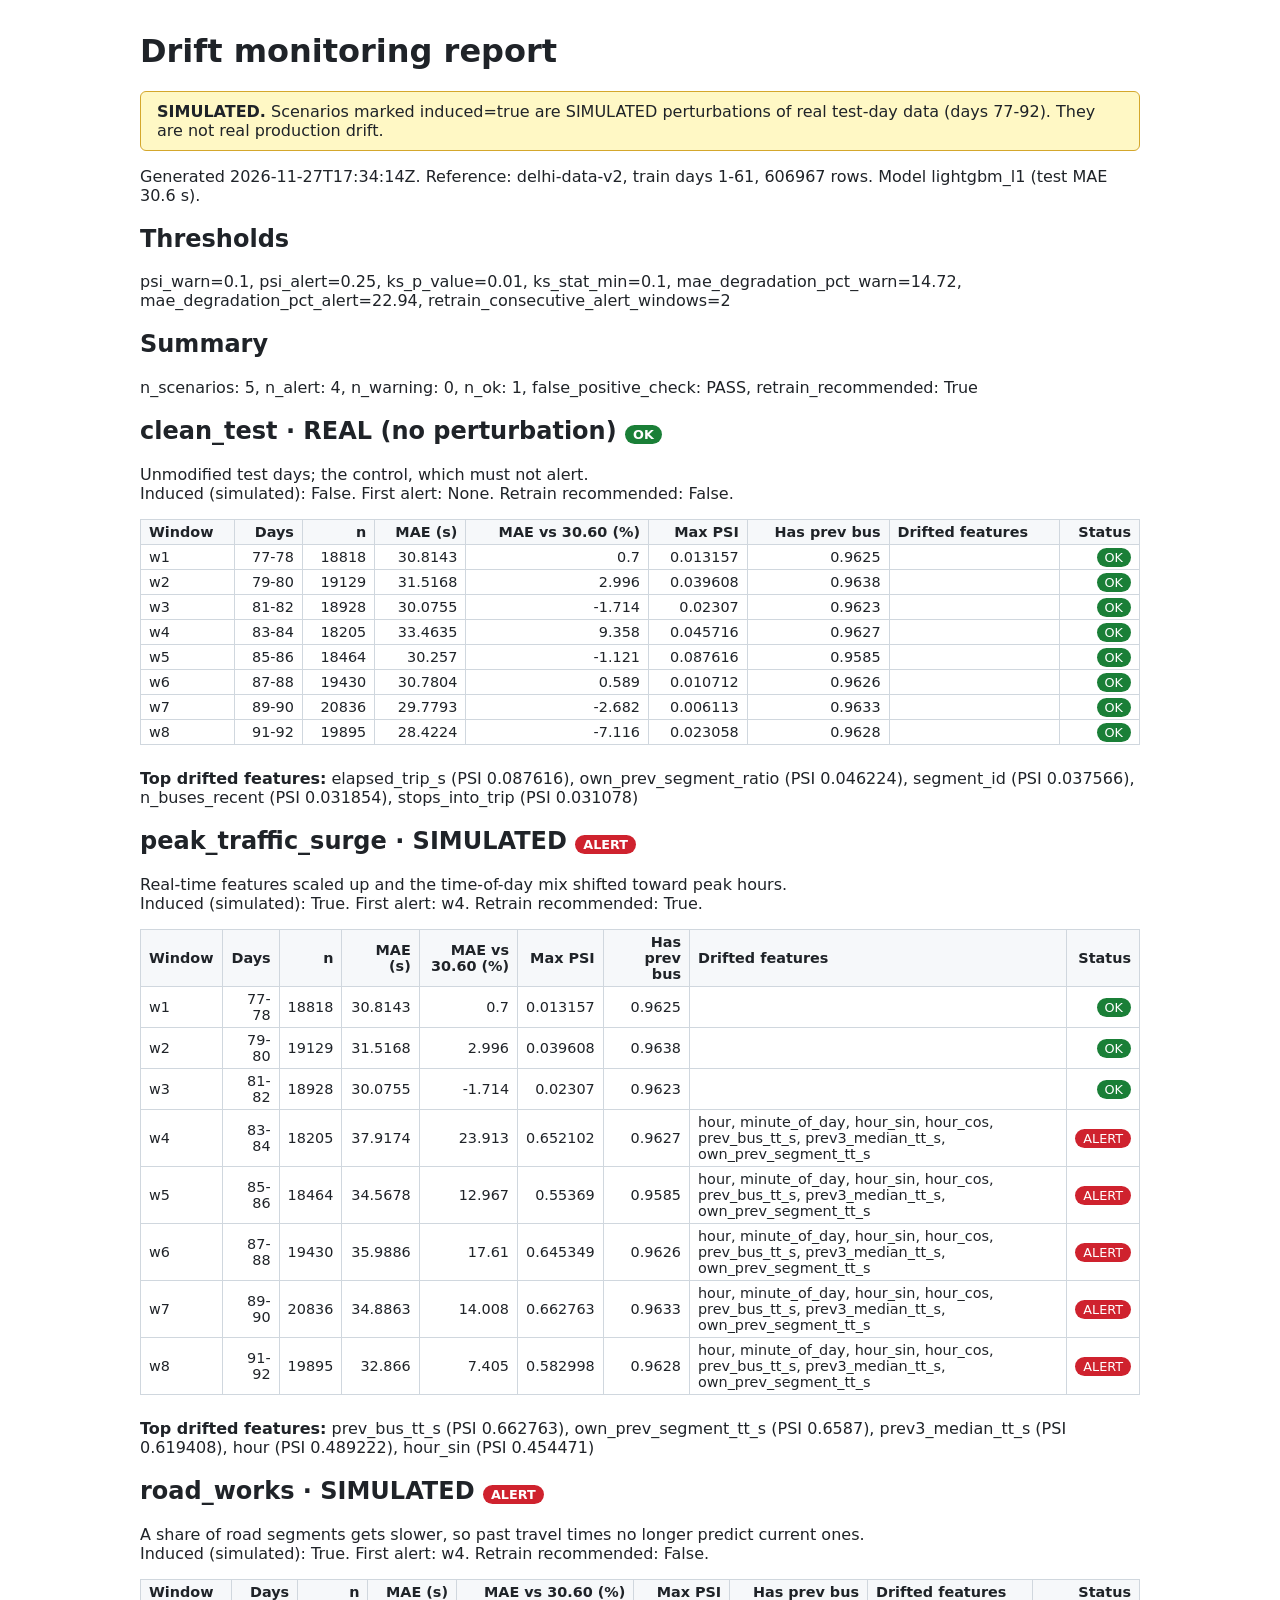
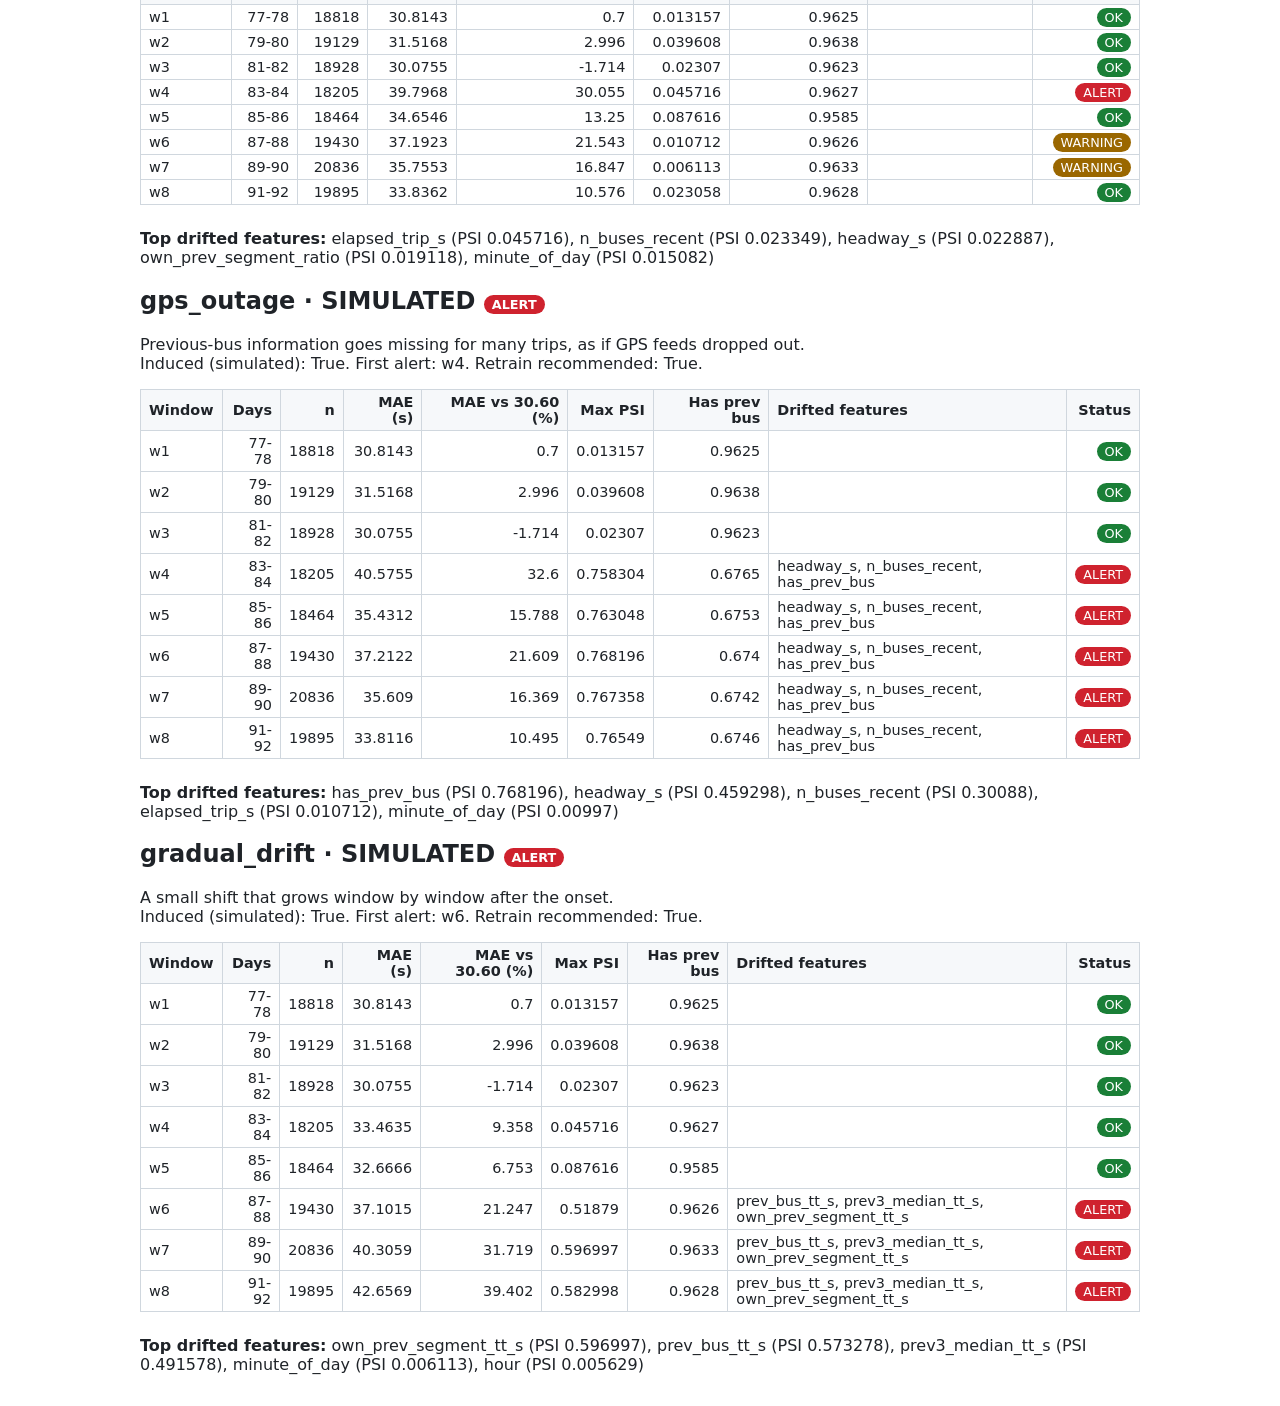
==== commit 81435d5b: "Publish and validate the seeded drift replay" ====
--- a/reports/drift_report.html
+++ b/reports/drift_report.html
@@ -1 +1 @@
-<!doctype html><html><head><meta charset='utf-8'><title>Drift monitoring report</title><style>body{font-family:system-ui,sans-serif;max-width:1000px;margin:2rem auto;padding:0 1rem;color:#1f2328}table{border-collapse:collapse;width:100%;margin:.5rem 0 1.5rem}th,td{border:1px solid #d0d7de;padding:4px 8px;text-align:right;font-size:.9rem}th{background:#f6f8fa}td.l,th.l{text-align:left}.b{color:#fff;padding:2px 8px;border-radius:10px;font-size:.8rem}.warn{background:#fff8c5;border:1px solid #d4a72c;padding:.6rem 1rem;border-radius:6px}</style></head><body><h1>Drift monitoring report</h1><div class='warn'><b>SIMULATED.</b> Scenarios marked induced=true are SIMULATED perturbations of real test-day data (days 77-92). They are not real production drift.</div><p>Generated 2026-11-24T19:59:47Z. Reference: delhi-data-v2, train days 1-61, 606967 rows. Model lightgbm_l1 (test MAE 30.6 s).</p><h2>Thresholds</h2><p>psi_warn=0.1, psi_alert=0.25, ks_p_value=0.01, ks_stat_min=0.1, mae_degradation_pct_warn=7.5, mae_degradation_pct_alert=15.0, retrain_consecutive_alert_windows=2</p><h2>Summary</h2><p>n_scenarios: 5, n_alert: 4, n_warning: 1, n_ok: 0, false_positive_check: PASS, retrain_recommended: True</p><h2>REAL (no perturbation) <span class="b" style="background:#9a6700">WARNING</span></h2><p>Unmodified test days; the control, which must not alert.<br>Induced (simulated): False. First alert: None. Retrain recommended: False.</p><table><tr><th class='l'>Window</th><th>Days</th><th>n</th><th>MAE (s)</th><th>MAE vs 30.60 (%)</th><th>Max PSI</th><th>No prev bus</th><th class='l'>Drifted features</th><th>Status</th></tr><tr><td class='l'>w1</td><td>77-78</td><td>18818</td><td>30.8143</td><td>0.7</td><td>0.013157</td><td>0.9625</td><td class='l'></td><td><span class="b" style="background:#1a7f37">OK</span></td></tr><tr><td class='l'>w2</td><td>79-80</td><td>19129</td><td>31.5168</td><td>2.996</td><td>0.039608</td><td>0.9638</td><td class='l'></td><td><span class="b" style="background:#1a7f37">OK</span></td></tr><tr><td class='l'>w3</td><td>81-82</td><td>18928</td><td>30.0755</td><td>-1.714</td><td>0.02307</td><td>0.9623</td><td class='l'></td><td><span class="b" style="background:#1a7f37">OK</span></td></tr><tr><td class='l'>w4</td><td>83-84</td><td>18205</td><td>33.4635</td><td>9.358</td><td>0.045716</td><td>0.9627</td><td class='l'></td><td><span class="b" style="background:#9a6700">WARNING</span></td></tr><tr><td class='l'>w5</td><td>85-86</td><td>18464</td><td>30.257</td><td>-1.121</td><td>0.087616</td><td>0.9585</td><td class='l'></td><td><span class="b" style="background:#1a7f37">OK</span></td></tr><tr><td class='l'>w6</td><td>87-88</td><td>19430</td><td>30.7804</td><td>0.589</td><td>0.010712</td><td>0.9626</td><td class='l'></td><td><span class="b" style="background:#1a7f37">OK</span></td></tr><tr><td class='l'>w7</td><td>89-90</td><td>20836</td><td>29.7793</td><td>-2.682</td><td>0.006113</td><td>0.9633</td><td class='l'></td><td><span class="b" style="background:#1a7f37">OK</span></td></tr><tr><td class='l'>w8</td><td>91-92</td><td>19895</td><td>28.4224</td><td>-7.116</td><td>0.023058</td><td>0.9628</td><td class='l'></td><td><span class="b" style="background:#1a7f37">OK</span></td></tr></table><p><b>Top drifted features:</b> elapsed_trip_s (PSI 0.045716), n_buses_recent (PSI 0.023349), headway_s (PSI 0.022887), own_prev_segment_ratio (PSI 0.019118), minute_of_day (PSI 0.015082)</p><h2>SIMULATED <span class="b" style="background:#cf222e">ALERT</span></h2><p>Real-time features scaled up and the time-of-day mix shifted toward peak hours.<br>Induced (simulated): True. First alert: w4. Retrain recommended: True.</p><table><tr><th class='l'>Window</th><th>Days</th><th>n</th><th>MAE (s)</th><th>MAE vs 30.60 (%)</th><th>Max PSI</th><th>No prev bus</th><th class='l'>Drifted features</th><th>Status</th></tr><tr><td class='l'>w1</td><td>77-78</td><td>18818</td><td>30.8143</td><td>0.7</td><td>0.013157</td><td>0.9625</td><td class='l'></td><td><span class="b" style="background:#1a7f37">OK</span></td></tr><tr><td class='l'>w2</td><td>79-80</td><td>19129</td><td>31.5168</td><td>2.996</td><td>0.039608</td><td>0.9638</td><td class='l'></td><td><span class="b" style="background:#1a7f37">OK</span></td></tr><tr><td class='l'>w3</td><td>81-82</td><td>18928</td><td>30.0755</td><td>-1.714</td><td>0.02307</td><td>0.9623</td><td class='l'></td><td><span class="b" style="background:#1a7f37">OK</span></td></tr><tr><td class='l'>w4</td><td>83-84</td><td>18205</td><td>37.9174</td><td>23.913</td><td>0.652102</td><td>0.9627</td><td class='l'>hour, minute_of_day, hour_sin, hour_cos, prev_bus_tt_s, prev3_median_tt_s, own_prev_segment_tt_s</td><td><span class="b" style="background:#cf222e">ALERT</span></td></tr><tr><td class='l'>w5</td><td>85-86</td><td>18464</td><td>34.5678</td><td>12.967</td><td>0.55369</td><td>0.9585</td><td class='l'>hour, minute_of_day, hour_sin, hour_cos, prev_bus_tt_s, prev3_median_tt_s, own_prev_segment_tt_s</td><td><span class="b" style="background:#cf222e">ALERT</span></td></tr><tr><td class='l'>w6</td><td>87-88</td><td>19430</td><td>35.9886</td><td>17.61</td><td>0.645349</td><td>0.9626</td><td class='l'>hour, minute_of_day, hour_sin, hour_cos, prev_bus_tt_s, prev3_median_tt_s, own_prev_segment_tt_s</td><td><span class="b" style="background:#cf222e">ALERT</span></td></tr><tr><td class='l'>w7</td><td>89-90</td><td>20836</td><td>34.8863</td><td>14.008</td><td>0.662763</td><td>0.9633</td><td class='l'>hour, minute_of_day, hour_sin, hour_cos, prev_bus_tt_s, prev3_median_tt_s, own_prev_segment_tt_s</td><td><span class="b" style="background:#cf222e">ALERT</span></td></tr><tr><td class='l'>w8</td><td>91-92</td><td>19895</td><td>32.866</td><td>7.405</td><td>0.582998</td><td>0.9628</td><td class='l'>hour, minute_of_day, hour_sin, hour_cos, prev_bus_tt_s, prev3_median_tt_s, own_prev_segment_tt_s</td><td><span class="b" style="background:#cf222e">ALERT</span></td></tr></table><p><b>Top drifted features:</b> prev_bus_tt_s (PSI 0.662763), own_prev_segment_tt_s (PSI 0.6587), prev3_median_tt_s (PSI 0.619408), hour (PSI 0.489222), hour_sin (PSI 0.454471)</p><h2>SIMULATED <span class="b" style="background:#cf222e">ALERT</span></h2><p>A share of road segments gets slower, so past travel times no longer predict current ones.<br>Induced (simulated): True. First alert: w4. Retrain recommended: True.</p><table><tr><th class='l'>Window</th><th>Days</th><th>n</th><th>MAE (s)</th><th>MAE vs 30.60 (%)</th><th>Max PSI</th><th>No prev bus</th><th class='l'>Drifted features</th><th>Status</th></tr><tr><td class='l'>w1</td><td>77-78</td><td>18818</td><td>30.8143</td><td>0.7</td><td>0.013157</td><td>0.9625</td><td class='l'></td><td><span class="b" style="background:#1a7f37">OK</span></td></tr><tr><td class='l'>w2</td><td>79-80</td><td>19129</td><td>31.5168</td><td>2.996</td><td>0.039608</td><td>0.9638</td><td class='l'></td><td><span class="b" style="background:#1a7f37">OK</span></td></tr><tr><td class='l'>w3</td><td>81-82</td><td>18928</td><td>30.0755</td><td>-1.714</td><td>0.02307</td><td>0.9623</td><td class='l'></td><td><span class="b" style="background:#1a7f37">OK</span></td></tr><tr><td class='l'>w4</td><td>83-84</td><td>18205</td><td>39.7968</td><td>30.055</td><td>0.045716</td><td>0.9627</td><td class='l'></td><td><span class="b" style="background:#cf222e">ALERT</span></td></tr><tr><td class='l'>w5</td><td>85-86</td><td>18464</td><td>34.6546</td><td>13.25</td><td>0.087616</td><td>0.9585</td><td class='l'></td><td><span class="b" style="background:#9a6700">WARNING</span></td></tr><tr><td class='l'>w6</td><td>87-88</td><td>19430</td><td>37.1923</td><td>21.543</td><td>0.010712</td><td>0.9626</td><td class='l'></td><td><span class="b" style="background:#cf222e">ALERT</span></td></tr><tr><td class='l'>w7</td><td>89-90</td><td>20836</td><td>35.7553</td><td>16.847</td><td>0.006113</td><td>0.9633</td><td class='l'></td><td><span class="b" style="background:#cf222e">ALERT</span></td></tr><tr><td class='l'>w8</td><td>91-92</td><td>19895</td><td>33.8362</td><td>10.576</td><td>0.023058</td><td>0.9628</td><td class='l'></td><td><span class="b" style="background:#9a6700">WARNING</span></td></tr></table><p><b>Top drifted features:</b> elapsed_trip_s (PSI 0.045716), n_buses_recent (PSI 0.023349), headway_s (PSI 0.022887), own_prev_segment_ratio (PSI 0.019118), minute_of_day (PSI 0.015082)</p><h2>SIMULATED <span class="b" style="background:#cf222e">ALERT</span></h2><p>Previous-bus information goes missing for many trips, as if GPS feeds dropped out.<br>Induced (simulated): True. First alert: w4. Retrain recommended: True.</p><table><tr><th class='l'>Window</th><th>Days</th><th>n</th><th>MAE (s)</th><th>MAE vs 30.60 (%)</th><th>Max PSI</th><th>No prev bus</th><th class='l'>Drifted features</th><th>Status</th></tr><tr><td class='l'>w1</td><td>77-78</td><td>18818</td><td>30.8143</td><td>0.7</td><td>0.013157</td><td>0.9625</td><td class='l'></td><td><span class="b" style="background:#1a7f37">OK</span></td></tr><tr><td class='l'>w2</td><td>79-80</td><td>19129</td><td>31.5168</td><td>2.996</td><td>0.039608</td><td>0.9638</td><td class='l'></td><td><span class="b" style="background:#1a7f37">OK</span></td></tr><tr><td class='l'>w3</td><td>81-82</td><td>18928</td><td>30.0755</td><td>-1.714</td><td>0.02307</td><td>0.9623</td><td class='l'></td><td><span class="b" style="background:#1a7f37">OK</span></td></tr><tr><td class='l'>w4</td><td>83-84</td><td>18205</td><td>40.5755</td><td>32.6</td><td>0.758304</td><td>0.6765</td><td class='l'>headway_s, n_buses_recent, has_prev_bus</td><td><span class="b" style="background:#cf222e">ALERT</span></td></tr><tr><td class='l'>w5</td><td>85-86</td><td>18464</td><td>35.4312</td><td>15.788</td><td>0.763048</td><td>0.6753</td><td class='l'>headway_s, n_buses_recent, has_prev_bus</td><td><span class="b" style="background:#cf222e">ALERT</span></td></tr><tr><td class='l'>w6</td><td>87-88</td><td>19430</td><td>37.2122</td><td>21.609</td><td>0.768196</td><td>0.674</td><td class='l'>headway_s, n_buses_recent, has_prev_bus</td><td><span class="b" style="background:#cf222e">ALERT</span></td></tr><tr><td class='l'>w7</td><td>89-90</td><td>20836</td><td>35.609</td><td>16.369</td><td>0.767358</td><td>0.6742</td><td class='l'>headway_s, n_buses_recent, has_prev_bus</td><td><span class="b" style="background:#cf222e">ALERT</span></td></tr><tr><td class='l'>w8</td><td>91-92</td><td>19895</td><td>33.8116</td><td>10.495</td><td>0.76549</td><td>0.6746</td><td class='l'>headway_s, n_buses_recent, has_prev_bus</td><td><span class="b" style="background:#cf222e">ALERT</span></td></tr></table><p><b>Top drifted features:</b> has_prev_bus (PSI 0.768196), headway_s (PSI 0.459298), n_buses_recent (PSI 0.30088), elapsed_trip_s (PSI 0.010712), minute_of_day (PSI 0.00997)</p><h2>SIMULATED <span class="b" style="background:#cf222e">ALERT</span></h2><p>A small shift that grows window by window after the onset.<br>Induced (simulated): True. First alert: w6. Retrain recommended: True.</p><table><tr><th class='l'>Window</th><th>Days</th><th>n</th><th>MAE (s)</th><th>MAE vs 30.60 (%)</th><th>Max PSI</th><th>No prev bus</th><th class='l'>Drifted features</th><th>Status</th></tr><tr><td class='l'>w1</td><td>77-78</td><td>18818</td><td>30.8143</td><td>0.7</td><td>0.013157</td><td>0.9625</td><td class='l'></td><td><span class="b" style="background:#1a7f37">OK</span></td></tr><tr><td class='l'>w2</td><td>79-80</td><td>19129</td><td>31.5168</td><td>2.996</td><td>0.039608</td><td>0.9638</td><td class='l'></td><td><span class="b" style="background:#1a7f37">OK</span></td></tr><tr><td class='l'>w3</td><td>81-82</td><td>18928</td><td>30.0755</td><td>-1.714</td><td>0.02307</td><td>0.9623</td><td class='l'></td><td><span class="b" style="background:#1a7f37">OK</span></td></tr><tr><td class='l'>w4</td><td>83-84</td><td>18205</td><td>33.4635</td><td>9.358</td><td>0.045716</td><td>0.9627</td><td class='l'></td><td><span class="b" style="background:#9a6700">WARNING</span></td></tr><tr><td class='l'>w5</td><td>85-86</td><td>18464</td><td>32.6666</td><td>6.753</td><td>0.087616</td><td>0.9585</td><td class='l'></td><td><span class="b" style="background:#1a7f37">OK</span></td></tr><tr><td class='l'>w6</td><td>87-88</td><td>19430</td><td>37.1015</td><td>21.247</td><td>0.51879</td><td>0.9626</td><td class='l'>prev_bus_tt_s, prev3_median_tt_s, own_prev_segment_tt_s</td><td><span class="b" style="background:#cf222e">ALERT</span></td></tr><tr><td class='l'>w7</td><td>89-90</td><td>20836</td><td>40.3059</td><td>31.719</td><td>0.596997</td><td>0.9633</td><td class='l'>prev_bus_tt_s, prev3_median_tt_s, own_prev_segment_tt_s</td><td><span class="b" style="background:#cf222e">ALERT</span></td></tr><tr><td class='l'>w8</td><td>91-92</td><td>19895</td><td>42.6569</td><td>39.402</td><td>0.582998</td><td>0.9628</td><td class='l'>prev_bus_tt_s, prev3_median_tt_s, own_prev_segment_tt_s</td><td><span class="b" style="background:#cf222e">ALERT</span></td></tr></table><p><b>Top drifted features:</b> own_prev_segment_tt_s (PSI 0.596997), prev_bus_tt_s (PSI 0.573278), prev3_median_tt_s (PSI 0.491578), minute_of_day (PSI 0.006113), hour (PSI 0.005629)</p></body></html>+<!doctype html><html><head><meta charset='utf-8'><title>Drift monitoring report</title><style>body{font-family:system-ui,sans-serif;max-width:1000px;margin:2rem auto;padding:0 1rem;color:#1f2328}table{border-collapse:collapse;width:100%;margin:.5rem 0 1.5rem}th,td{border:1px solid #d0d7de;padding:4px 8px;text-align:right;font-size:.9rem}th{background:#f6f8fa}td.l,th.l{text-align:left}.b{color:#fff;padding:2px 8px;border-radius:10px;font-size:.8rem}.warn{background:#fff8c5;border:1px solid #d4a72c;padding:.6rem 1rem;border-radius:6px}</style></head><body><h1>Drift monitoring report</h1><div class='warn'><b>SIMULATED.</b> Scenarios marked induced=true are SIMULATED perturbations of real test-day data (days 77-92). They are not real production drift.</div><p>Generated 2026-11-27T17:34:14Z. Reference: delhi-data-v2, train days 1-61, 606967 rows. Model lightgbm_l1 (test MAE 30.6 s).</p><h2>Thresholds</h2><p>psi_warn=0.1, psi_alert=0.25, ks_p_value=0.01, ks_stat_min=0.1, mae_degradation_pct_warn=14.72, mae_degradation_pct_alert=22.94, retrain_consecutive_alert_windows=2</p><h2>Summary</h2><p>n_scenarios: 5, n_alert: 4, n_warning: 0, n_ok: 1, false_positive_check: PASS, retrain_recommended: True</p><h2>clean_test · REAL (no perturbation) <span class="b" style="background:#1a7f37">OK</span></h2><p>Unmodified test days; the control, which must not alert.<br>Induced (simulated): False. First alert: None. Retrain recommended: False.</p><table><tr><th class='l'>Window</th><th>Days</th><th>n</th><th>MAE (s)</th><th>MAE vs 30.60 (%)</th><th>Max PSI</th><th>Has prev bus</th><th class='l'>Drifted features</th><th>Status</th></tr><tr><td class='l'>w1</td><td>77-78</td><td>18818</td><td>30.8143</td><td>0.7</td><td>0.013157</td><td>0.9625</td><td class='l'></td><td><span class="b" style="background:#1a7f37">OK</span></td></tr><tr><td class='l'>w2</td><td>79-80</td><td>19129</td><td>31.5168</td><td>2.996</td><td>0.039608</td><td>0.9638</td><td class='l'></td><td><span class="b" style="background:#1a7f37">OK</span></td></tr><tr><td class='l'>w3</td><td>81-82</td><td>18928</td><td>30.0755</td><td>-1.714</td><td>0.02307</td><td>0.9623</td><td class='l'></td><td><span class="b" style="background:#1a7f37">OK</span></td></tr><tr><td class='l'>w4</td><td>83-84</td><td>18205</td><td>33.4635</td><td>9.358</td><td>0.045716</td><td>0.9627</td><td class='l'></td><td><span class="b" style="background:#1a7f37">OK</span></td></tr><tr><td class='l'>w5</td><td>85-86</td><td>18464</td><td>30.257</td><td>-1.121</td><td>0.087616</td><td>0.9585</td><td class='l'></td><td><span class="b" style="background:#1a7f37">OK</span></td></tr><tr><td class='l'>w6</td><td>87-88</td><td>19430</td><td>30.7804</td><td>0.589</td><td>0.010712</td><td>0.9626</td><td class='l'></td><td><span class="b" style="background:#1a7f37">OK</span></td></tr><tr><td class='l'>w7</td><td>89-90</td><td>20836</td><td>29.7793</td><td>-2.682</td><td>0.006113</td><td>0.9633</td><td class='l'></td><td><span class="b" style="background:#1a7f37">OK</span></td></tr><tr><td class='l'>w8</td><td>91-92</td><td>19895</td><td>28.4224</td><td>-7.116</td><td>0.023058</td><td>0.9628</td><td class='l'></td><td><span class="b" style="background:#1a7f37">OK</span></td></tr></table><p><b>Top drifted features:</b> elapsed_trip_s (PSI 0.087616), own_prev_segment_ratio (PSI 0.046224), segment_id (PSI 0.037566), n_buses_recent (PSI 0.031854), stops_into_trip (PSI 0.031078)</p><h2>peak_traffic_surge · SIMULATED <span class="b" style="background:#cf222e">ALERT</span></h2><p>Real-time features scaled up and the time-of-day mix shifted toward peak hours.<br>Induced (simulated): True. First alert: w4. Retrain recommended: True.</p><table><tr><th class='l'>Window</th><th>Days</th><th>n</th><th>MAE (s)</th><th>MAE vs 30.60 (%)</th><th>Max PSI</th><th>Has prev bus</th><th class='l'>Drifted features</th><th>Status</th></tr><tr><td class='l'>w1</td><td>77-78</td><td>18818</td><td>30.8143</td><td>0.7</td><td>0.013157</td><td>0.9625</td><td class='l'></td><td><span class="b" style="background:#1a7f37">OK</span></td></tr><tr><td class='l'>w2</td><td>79-80</td><td>19129</td><td>31.5168</td><td>2.996</td><td>0.039608</td><td>0.9638</td><td class='l'></td><td><span class="b" style="background:#1a7f37">OK</span></td></tr><tr><td class='l'>w3</td><td>81-82</td><td>18928</td><td>30.0755</td><td>-1.714</td><td>0.02307</td><td>0.9623</td><td class='l'></td><td><span class="b" style="background:#1a7f37">OK</span></td></tr><tr><td class='l'>w4</td><td>83-84</td><td>18205</td><td>37.9174</td><td>23.913</td><td>0.652102</td><td>0.9627</td><td class='l'>hour, minute_of_day, hour_sin, hour_cos, prev_bus_tt_s, prev3_median_tt_s, own_prev_segment_tt_s</td><td><span class="b" style="background:#cf222e">ALERT</span></td></tr><tr><td class='l'>w5</td><td>85-86</td><td>18464</td><td>34.5678</td><td>12.967</td><td>0.55369</td><td>0.9585</td><td class='l'>hour, minute_of_day, hour_sin, hour_cos, prev_bus_tt_s, prev3_median_tt_s, own_prev_segment_tt_s</td><td><span class="b" style="background:#cf222e">ALERT</span></td></tr><tr><td class='l'>w6</td><td>87-88</td><td>19430</td><td>35.9886</td><td>17.61</td><td>0.645349</td><td>0.9626</td><td class='l'>hour, minute_of_day, hour_sin, hour_cos, prev_bus_tt_s, prev3_median_tt_s, own_prev_segment_tt_s</td><td><span class="b" style="background:#cf222e">ALERT</span></td></tr><tr><td class='l'>w7</td><td>89-90</td><td>20836</td><td>34.8863</td><td>14.008</td><td>0.662763</td><td>0.9633</td><td class='l'>hour, minute_of_day, hour_sin, hour_cos, prev_bus_tt_s, prev3_median_tt_s, own_prev_segment_tt_s</td><td><span class="b" style="background:#cf222e">ALERT</span></td></tr><tr><td class='l'>w8</td><td>91-92</td><td>19895</td><td>32.866</td><td>7.405</td><td>0.582998</td><td>0.9628</td><td class='l'>hour, minute_of_day, hour_sin, hour_cos, prev_bus_tt_s, prev3_median_tt_s, own_prev_segment_tt_s</td><td><span class="b" style="background:#cf222e">ALERT</span></td></tr></table><p><b>Top drifted features:</b> prev_bus_tt_s (PSI 0.662763), own_prev_segment_tt_s (PSI 0.6587), prev3_median_tt_s (PSI 0.619408), hour (PSI 0.489222), hour_sin (PSI 0.454471)</p><h2>road_works · SIMULATED <span class="b" style="background:#cf222e">ALERT</span></h2><p>A share of road segments gets slower, so past travel times no longer predict current ones.<br>Induced (simulated): True. First alert: w4. Retrain recommended: False.</p><table><tr><th class='l'>Window</th><th>Days</th><th>n</th><th>MAE (s)</th><th>MAE vs 30.60 (%)</th><th>Max PSI</th><th>Has prev bus</th><th class='l'>Drifted features</th><th>Status</th></tr><tr><td class='l'>w1</td><td>77-78</td><td>18818</td><td>30.8143</td><td>0.7</td><td>0.013157</td><td>0.9625</td><td class='l'></td><td><span class="b" style="background:#1a7f37">OK</span></td></tr><tr><td class='l'>w2</td><td>79-80</td><td>19129</td><td>31.5168</td><td>2.996</td><td>0.039608</td><td>0.9638</td><td class='l'></td><td><span class="b" style="background:#1a7f37">OK</span></td></tr><tr><td class='l'>w3</td><td>81-82</td><td>18928</td><td>30.0755</td><td>-1.714</td><td>0.02307</td><td>0.9623</td><td class='l'></td><td><span class="b" style="background:#1a7f37">OK</span></td></tr><tr><td class='l'>w4</td><td>83-84</td><td>18205</td><td>39.7968</td><td>30.055</td><td>0.045716</td><td>0.9627</td><td class='l'></td><td><span class="b" style="background:#cf222e">ALERT</span></td></tr><tr><td class='l'>w5</td><td>85-86</td><td>18464</td><td>34.6546</td><td>13.25</td><td>0.087616</td><td>0.9585</td><td class='l'></td><td><span class="b" style="background:#1a7f37">OK</span></td></tr><tr><td class='l'>w6</td><td>87-88</td><td>19430</td><td>37.1923</td><td>21.543</td><td>0.010712</td><td>0.9626</td><td class='l'></td><td><span class="b" style="background:#9a6700">WARNING</span></td></tr><tr><td class='l'>w7</td><td>89-90</td><td>20836</td><td>35.7553</td><td>16.847</td><td>0.006113</td><td>0.9633</td><td class='l'></td><td><span class="b" style="background:#9a6700">WARNING</span></td></tr><tr><td class='l'>w8</td><td>91-92</td><td>19895</td><td>33.8362</td><td>10.576</td><td>0.023058</td><td>0.9628</td><td class='l'></td><td><span class="b" style="background:#1a7f37">OK</span></td></tr></table><p><b>Top drifted features:</b> elapsed_trip_s (PSI 0.045716), n_buses_recent (PSI 0.023349), headway_s (PSI 0.022887), own_prev_segment_ratio (PSI 0.019118), minute_of_day (PSI 0.015082)</p><h2>gps_outage · SIMULATED <span class="b" style="background:#cf222e">ALERT</span></h2><p>Previous-bus information goes missing for many trips, as if GPS feeds dropped out.<br>Induced (simulated): True. First alert: w4. Retrain recommended: True.</p><table><tr><th class='l'>Window</th><th>Days</th><th>n</th><th>MAE (s)</th><th>MAE vs 30.60 (%)</th><th>Max PSI</th><th>Has prev bus</th><th class='l'>Drifted features</th><th>Status</th></tr><tr><td class='l'>w1</td><td>77-78</td><td>18818</td><td>30.8143</td><td>0.7</td><td>0.013157</td><td>0.9625</td><td class='l'></td><td><span class="b" style="background:#1a7f37">OK</span></td></tr><tr><td class='l'>w2</td><td>79-80</td><td>19129</td><td>31.5168</td><td>2.996</td><td>0.039608</td><td>0.9638</td><td class='l'></td><td><span class="b" style="background:#1a7f37">OK</span></td></tr><tr><td class='l'>w3</td><td>81-82</td><td>18928</td><td>30.0755</td><td>-1.714</td><td>0.02307</td><td>0.9623</td><td class='l'></td><td><span class="b" style="background:#1a7f37">OK</span></td></tr><tr><td class='l'>w4</td><td>83-84</td><td>18205</td><td>40.5755</td><td>32.6</td><td>0.758304</td><td>0.6765</td><td class='l'>headway_s, n_buses_recent, has_prev_bus</td><td><span class="b" style="background:#cf222e">ALERT</span></td></tr><tr><td class='l'>w5</td><td>85-86</td><td>18464</td><td>35.4312</td><td>15.788</td><td>0.763048</td><td>0.6753</td><td class='l'>headway_s, n_buses_recent, has_prev_bus</td><td><span class="b" style="background:#cf222e">ALERT</span></td></tr><tr><td class='l'>w6</td><td>87-88</td><td>19430</td><td>37.2122</td><td>21.609</td><td>0.768196</td><td>0.674</td><td class='l'>headway_s, n_buses_recent, has_prev_bus</td><td><span class="b" style="background:#cf222e">ALERT</span></td></tr><tr><td class='l'>w7</td><td>89-90</td><td>20836</td><td>35.609</td><td>16.369</td><td>0.767358</td><td>0.6742</td><td class='l'>headway_s, n_buses_recent, has_prev_bus</td><td><span class="b" style="background:#cf222e">ALERT</span></td></tr><tr><td class='l'>w8</td><td>91-92</td><td>19895</td><td>33.8116</td><td>10.495</td><td>0.76549</td><td>0.6746</td><td class='l'>headway_s, n_buses_recent, has_prev_bus</td><td><span class="b" style="background:#cf222e">ALERT</span></td></tr></table><p><b>Top drifted features:</b> has_prev_bus (PSI 0.768196), headway_s (PSI 0.459298), n_buses_recent (PSI 0.30088), elapsed_trip_s (PSI 0.010712), minute_of_day (PSI 0.00997)</p><h2>gradual_drift · SIMULATED <span class="b" style="background:#cf222e">ALERT</span></h2><p>A small shift that grows window by window after the onset.<br>Induced (simulated): True. First alert: w6. Retrain recommended: True.</p><table><tr><th class='l'>Window</th><th>Days</th><th>n</th><th>MAE (s)</th><th>MAE vs 30.60 (%)</th><th>Max PSI</th><th>Has prev bus</th><th class='l'>Drifted features</th><th>Status</th></tr><tr><td class='l'>w1</td><td>77-78</td><td>18818</td><td>30.8143</td><td>0.7</td><td>0.013157</td><td>0.9625</td><td class='l'></td><td><span class="b" style="background:#1a7f37">OK</span></td></tr><tr><td class='l'>w2</td><td>79-80</td><td>19129</td><td>31.5168</td><td>2.996</td><td>0.039608</td><td>0.9638</td><td class='l'></td><td><span class="b" style="background:#1a7f37">OK</span></td></tr><tr><td class='l'>w3</td><td>81-82</td><td>18928</td><td>30.0755</td><td>-1.714</td><td>0.02307</td><td>0.9623</td><td class='l'></td><td><span class="b" style="background:#1a7f37">OK</span></td></tr><tr><td class='l'>w4</td><td>83-84</td><td>18205</td><td>33.4635</td><td>9.358</td><td>0.045716</td><td>0.9627</td><td class='l'></td><td><span class="b" style="background:#1a7f37">OK</span></td></tr><tr><td class='l'>w5</td><td>85-86</td><td>18464</td><td>32.6666</td><td>6.753</td><td>0.087616</td><td>0.9585</td><td class='l'></td><td><span class="b" style="background:#1a7f37">OK</span></td></tr><tr><td class='l'>w6</td><td>87-88</td><td>19430</td><td>37.1015</td><td>21.247</td><td>0.51879</td><td>0.9626</td><td class='l'>prev_bus_tt_s, prev3_median_tt_s, own_prev_segment_tt_s</td><td><span class="b" style="background:#cf222e">ALERT</span></td></tr><tr><td class='l'>w7</td><td>89-90</td><td>20836</td><td>40.3059</td><td>31.719</td><td>0.596997</td><td>0.9633</td><td class='l'>prev_bus_tt_s, prev3_median_tt_s, own_prev_segment_tt_s</td><td><span class="b" style="background:#cf222e">ALERT</span></td></tr><tr><td class='l'>w8</td><td>91-92</td><td>19895</td><td>42.6569</td><td>39.402</td><td>0.582998</td><td>0.9628</td><td class='l'>prev_bus_tt_s, prev3_median_tt_s, own_prev_segment_tt_s</td><td><span class="b" style="background:#cf222e">ALERT</span></td></tr></table><p><b>Top drifted features:</b> own_prev_segment_tt_s (PSI 0.596997), prev_bus_tt_s (PSI 0.573278), prev3_median_tt_s (PSI 0.491578), minute_of_day (PSI 0.006113), hour (PSI 0.005629)</p></body></html>
